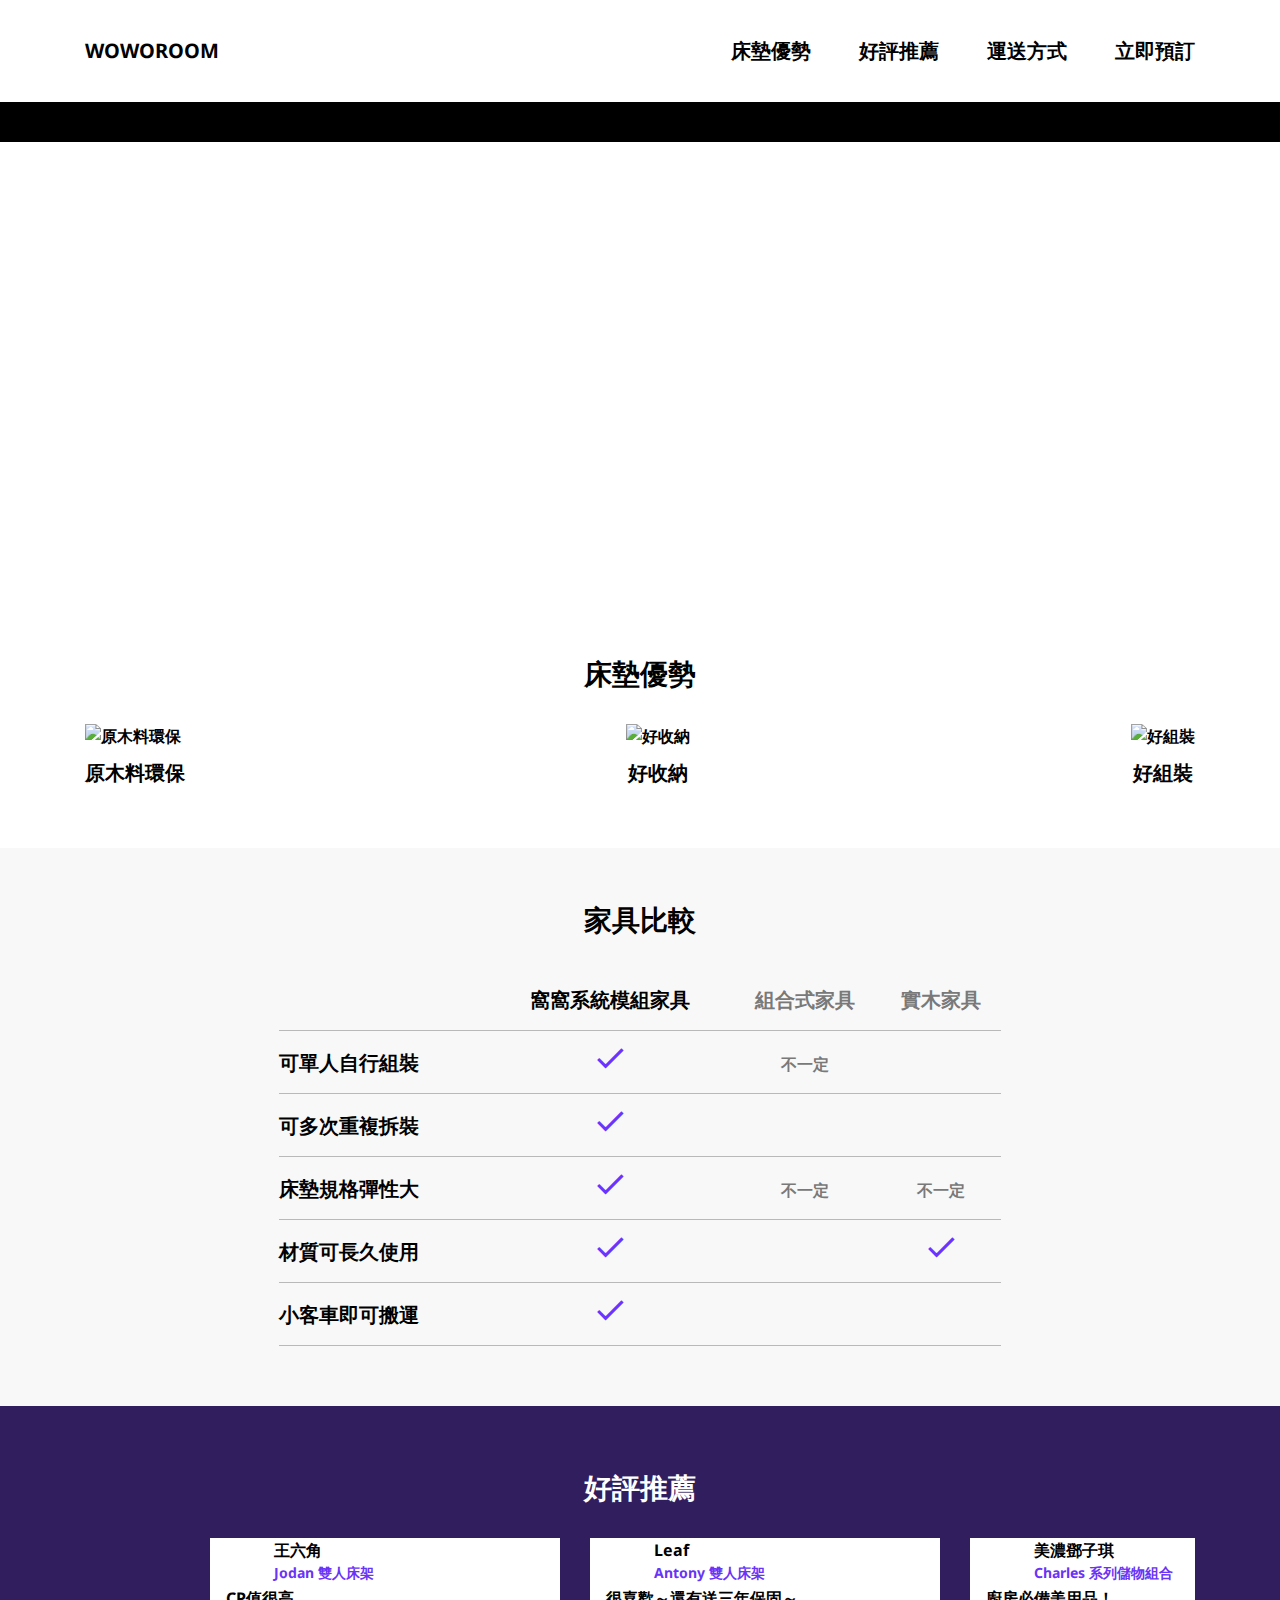
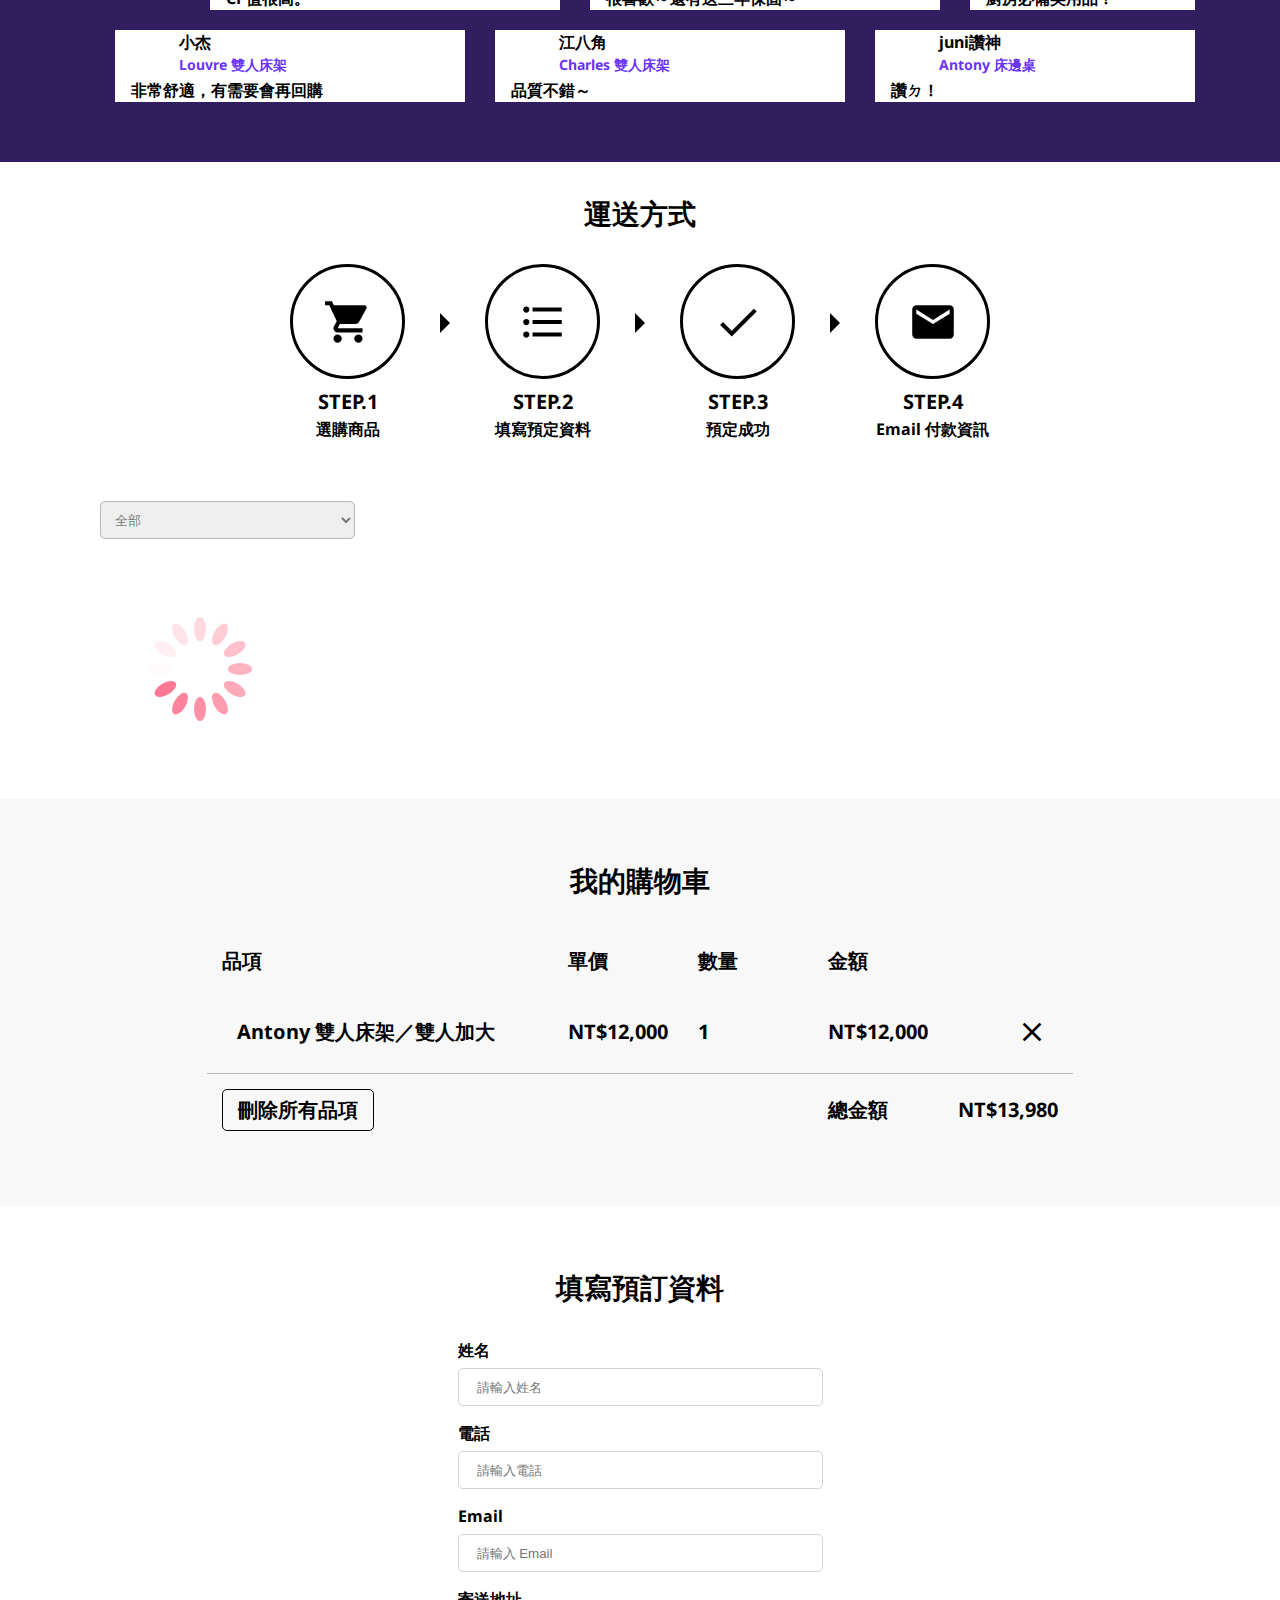
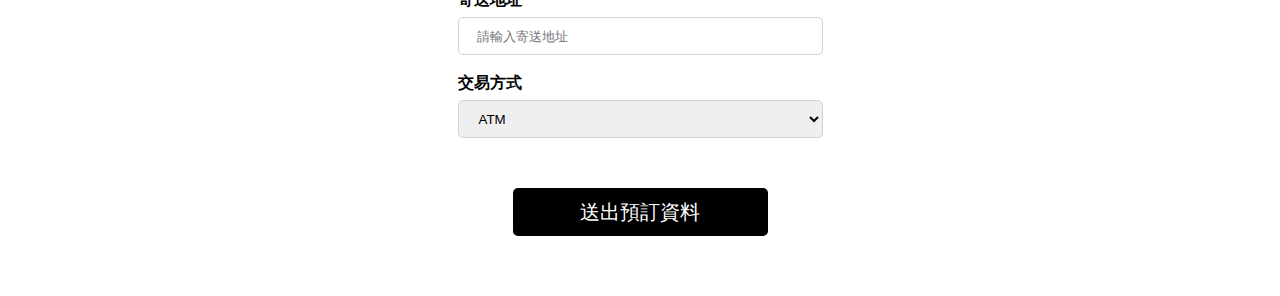
==== index.html @ 2fd585ad "first commit" ====
<!DOCTYPE html>
<html lang="zh-Hant-Tw">
  <head>
    <meta charset="UTF-8" />
    <meta name="viewport" content="width=device-width, initial-scale=1.0" />
    <title>第8周前台練習</title>
    <link rel="preconnect" href="https://fonts.gstatic.com" />
    <link
      href="https://fonts.googleapis.com/css2?family=Noto+Sans&display=swap"
      rel="stylesheet"
    />
    <link
      rel="stylesheet"
      href="https://fonts.googleapis.com/icon?family=Material+Icons"
    />
    <link rel="stylesheet" href="/css/all.css" />
  </head>
  <body>
    <div id="chart1" class="mt-3"></div>
    <nav class="topBar">
      <div class="wrap">
        <h1><a href="#" class="logo">WOWOROOM</a></h1>
        <span class="material-icons menuToggle"> menu </span>
        <ul class="topBar-menu">
          <li><a href="#bedAdvantage">床墊優勢</a></li>
          <li><a href="#recommendation">好評推薦</a></li>
          <li><a href="#transport">運送方式</a></li>
          <li><a href="#orderInfo">立即預訂</a></li>
        </ul>
      </div>
    </nav>
    <section class="wrap" id="bedAdvantage">
      <div class="banner">
        <h2 class="banner-text">窩窩家居<br />跟您一起品味生活</h2>
      </div>
      <h3 class="section-title">床墊優勢</h3>
      <ul class="bedAdvantage">
        <li>
          <img
            class="bedAdvantage-img"
            src="https://i.imgur.com/tR426y5.png"
            alt="原木料環保"
          />
          <p class="bedAdvantage-text">原木料環保</p>
        </li>
        <li>
          <img
            class="bedAdvantage-img"
            src="https://i.imgur.com/Fd2MiBb.png"
            alt="好收納"
          />
          <p class="bedAdvantage-text">好收納</p>
        </li>
        <li>
          <img
            class="bedAdvantage-img"
            src="https://github.com/hexschool/js-training/blob/main/%E7%AC%AC%E4%B9%9D%E9%80%B1%E4%B8%BB%E7%B7%9A%E4%BB%BB%E5%8B%99%E5%9C%96%E5%BA%AB/5n1uTFh.png?raw=true"
            alt="好組裝"
          />
          <p class="bedAdvantage-text">好組裝</p>
        </li>
      </ul>
    </section>
    <section class="furniture-compare">
      <div class="wrap">
        <h3 class="section-title">家具比較</h3>
        <div class="overflowWrap">
          <table class="compare-table">
            <thead>
              <tr>
                <th></th>
                <th>窩窩系統模組家具</th>
                <th class="text-muted">組合式家具</th>
                <th class="text-muted">實木家具</th>
              </tr>
            </thead>
            <tr>
              <td>可單人自行組裝</td>
              <td><span class="material-icons">done</span></td>
              <td class="text-muted">不一定</td>
              <td></td>
            </tr>
            <tr>
              <td>可多次重複拆裝</td>
              <td><span class="material-icons">done</span></td>
              <td></td>
              <td></td>
            </tr>
            <tr>
              <td>床墊規格彈性大</td>
              <td><span class="material-icons">done</span></td>
              <td class="text-muted">不一定</td>
              <td class="text-muted">不一定</td>
            </tr>
            <tr>
              <td>材質可長久使用</td>
              <td><span class="material-icons">done</span></td>
              <td></td>
              <td><span class="material-icons">done</span></td>
            </tr>
            <tr>
              <td>小客車即可搬運</td>
              <td><span class="material-icons">done</span></td>
              <td></td>
              <td></td>
            </tr>
          </table>
        </div>
      </div>
    </section>
    <section class="recommendation" id="recommendation">
      <div class="wrap">
        <h3 class="section-title">好評推薦</h3>
        <div class="recommendation-wall">
          <ul class="gallery-top">
            <li class="recommendation-card">
              <img src="https://i.imgur.com/cXcOLhu.png" alt="" />
              <div class="recommend-content">
                <div class="recommend-img">
                  <img src="https://i.imgur.com/I9L7WOr.png" alt="" />
                  <div>
                    <p>王六角</p>
                    <p class="recommend-text">Jodan 雙人床架</p>
                  </div>
                </div>
                <p>CP值很高。</p>
              </div>
            </li>
            <li class="recommendation-card">
              <img src="https://i.imgur.com/BefHmH2.png" alt="" />
              <div class="recommend-content">
                <div class="recommend-img">
                  <img src="https://i.imgur.com/CUFGfay.png" alt="" />
                  <div>
                    <p>Leaf</p>
                    <p class="recommend-text">Antony 雙人床架</p>
                  </div>
                </div>
                <p>很喜歡～還有送三年保固～</p>
              </div>
            </li>
            <li class="recommendation-card">
              <img
                src="https://github.com/hexschool/js-training/blob/main/%E7%AC%AC%E4%B9%9D%E9%80%B1%E4%B8%BB%E7%B7%9A%E4%BB%BB%E5%8B%99%E5%9C%96%E5%BA%AB/3IATkJG.png?raw=true"
                alt=""
              />
              <div class="recommend-content">
                <div class="recommend-img">
                  <img src="https://i.imgur.com/8WwZsLS.png" alt="" />
                  <div>
                    <p>美濃鄧子琪</p>
                    <p class="recommend-text">Charles 系列儲物組合</p>
                  </div>
                </div>
                <p>廚房必備美用品！</p>
              </div>
            </li>
            <li class="recommendation-card">
              <img src="https://i.imgur.com/HvT3zlU.png" alt="" />
              <div class="recommend-content">
                <div class="recommend-img">
                  <img src="https://i.imgur.com/NycuPVy.png" alt="" />
                  <div>
                    <p>isRaynotArray</p>
                    <p class="recommend-text">Antony 雙人床架</p>
                  </div>
                </div>
                <p>物超所值!</p>
              </div>
            </li>
            <li class="recommendation-card">
              <img src="https://i.imgur.com/Ed7bxLr.png" alt="" />
              <div class="recommend-content">
                <div class="recommend-img">
                  <img src="https://i.imgur.com/zdFOQIv.png" alt="" />
                  <div>
                    <p>程鮭魚</p>
                    <p class="recommend-text">Louvre 雙人床架</p>
                  </div>
                </div>
                <p>租屋用剛剛好</p>
              </div>
            </li>
          </ul>
          <ul class="gallery-bottom">
            <li class="recommendation-card">
              <img src="https://i.imgur.com/BefHmH2.png" alt="" />
              <div class="recommend-content">
                <div class="recommend-img">
                  <img src="https://i.imgur.com/W7fyzp2.png" alt="" />
                  <div>
                    <p>小杰</p>
                    <p class="recommend-text">Louvre 雙人床架</p>
                  </div>
                </div>
                <p>非常舒適，有需要會再回購</p>
              </div>
            </li>
            <li class="recommendation-card">
              <img src="https://i.imgur.com/mjA01Tk.png" alt="" />
              <div class="recommend-content">
                <div class="recommend-img">
                  <img
                    src="https://github.com/hexschool/js-training/blob/main/%E7%AC%AC%E4%B9%9D%E9%80%B1%E4%B8%BB%E7%B7%9A%E4%BB%BB%E5%8B%99%E5%9C%96%E5%BA%AB/8O1cOnG.png?raw=true"
                    alt=""
                  />
                  <div>
                    <p>江八角</p>
                    <p class="recommend-text">Charles 雙人床架</p>
                  </div>
                </div>
                <p>品質不錯～</p>
              </div>
            </li>
            <li class="recommendation-card">
              <img src="https://i.imgur.com/npA3DgP.png" alt="" />
              <div class="recommend-content">
                <div class="recommend-img">
                  <img src="https://i.imgur.com/C0NDvSA.png" alt="" />
                  <div>
                    <p>juni讚神</p>
                    <p class="recommend-text">Antony 床邊桌</p>
                  </div>
                </div>
                <p>讚ㄉ！</p>
              </div>
            </li>
            <li class="recommendation-card">
              <img src="https://i.imgur.com/Ed7bxLr.png" alt="" />
              <div class="recommend-content">
                <div class="recommend-img">
                  <img src="https://i.imgur.com/hUsTZDm.png" alt="" />
                  <div>
                    <p>久安說安安</p>
                    <p class="recommend-text">Antony 單人床架</p>
                  </div>
                </div>
                <p>一個躺剛剛好。</p>
              </div>
            </li>
            <li class="recommendation-card">
              <img src="https://i.imgur.com/mjA01Tk.png" alt="" />
              <div class="recommend-content">
                <div class="recommend-img">
                  <img
                    src="https://github.com/hexschool/js-training/blob/main/%E7%AC%AC%E4%B9%9D%E9%80%B1%E4%B8%BB%E7%B7%9A%E4%BB%BB%E5%8B%99%E5%9C%96%E5%BA%AB/3ako6QX.png?raw=true"
                    alt=""
                  />
                  <div>
                    <p>PeiQun</p>
                    <p class="recommend-text">Antony 雙人床架</p>
                  </div>
                </div>
                <p>睡起來很舒適</p>
              </div>
            </li>
          </ul>
        </div>
      </div>
    </section>
    <section class="transport" id="transport">
      <h3 class="section-title">運送方式</h3>
      <ul class="transport-intro">
        <li class="transport-card">
          <div class="cardImg">
            <span class="material-icons"> shopping_cart </span>
          </div>
          <h4>STEP.1</h4>
          <p>選購商品</p>
        </li>
        <li class="transport-card">
          <div class="cardImg">
            <span class="material-icons"> format_list_bulleted </span>
          </div>
          <h4>STEP.2</h4>
          <p>填寫預定資料</p>
        </li>
        <li class="transport-card">
          <div class="cardImg">
            <span class="material-icons"> done </span>
          </div>
          <h4>STEP.3</h4>
          <p>預定成功</p>
        </li>
        <li class="transport-card">
          <div class="cardImg">
            <span class="material-icons"> local_post_office </span>
          </div>
          <h4>STEP.4</h4>
          <p>Email 付款資訊</p>
        </li>
      </ul>
    </section>
    <section class="wrap productDisplay">
      <div>
        <div class="alert alert-success d-none" role="alert">
          <p>A simple success alert—check it out!</p>
          <meter class="cart-process" min="0" max="100" value="100">100</meter>
        </div>

        <div class="alert alert-danger d-none" role="alert">
          <p>A simple warning alert—check it out!</p>
          <meter class="cart-process" min="0" max="100" value="100">100</meter>
        </div>
      </div>
      <select name="" class="productSelect">
        <option value="全部" selected>全部</option>
        <option value="床架">床架</option>
        <option value="收納">收納</option>
        <option value="窗簾">窗簾</option>
      </select>
      <ul class="productWrap">
        <li>
          <svg
            xmlns="http://www.w3.org/2000/svg"
            xmlns:xlink="http://www.w3.org/1999/xlink"
            style="margin: auto; background: #fff; display: block"
            width="200px"
            height="200px"
            viewBox="0 0 100 100"
            preserveAspectRatio="xMidYMid"
          >
            <g transform="rotate(0 50 50)">
              <rect
                x="47"
                y="24"
                rx="3"
                ry="6"
                width="6"
                height="12"
                fill="#fe718d"
              >
                <animate
                  attributeName="opacity"
                  values="1;0"
                  keyTimes="0;1"
                  dur="1s"
                  begin="-0.9166666666666666s"
                  repeatCount="indefinite"
                ></animate>
              </rect>
            </g>
            <g transform="rotate(30 50 50)">
              <rect
                x="47"
                y="24"
                rx="3"
                ry="6"
                width="6"
                height="12"
                fill="#fe718d"
              >
                <animate
                  attributeName="opacity"
                  values="1;0"
                  keyTimes="0;1"
                  dur="1s"
                  begin="-0.8333333333333334s"
                  repeatCount="indefinite"
                ></animate>
              </rect>
            </g>
            <g transform="rotate(60 50 50)">
              <rect
                x="47"
                y="24"
                rx="3"
                ry="6"
                width="6"
                height="12"
                fill="#fe718d"
              >
                <animate
                  attributeName="opacity"
                  values="1;0"
                  keyTimes="0;1"
                  dur="1s"
                  begin="-0.75s"
                  repeatCount="indefinite"
                ></animate>
              </rect>
            </g>
            <g transform="rotate(90 50 50)">
              <rect
                x="47"
                y="24"
                rx="3"
                ry="6"
                width="6"
                height="12"
                fill="#fe718d"
              >
                <animate
                  attributeName="opacity"
                  values="1;0"
                  keyTimes="0;1"
                  dur="1s"
                  begin="-0.6666666666666666s"
                  repeatCount="indefinite"
                ></animate>
              </rect>
            </g>
            <g transform="rotate(120 50 50)">
              <rect
                x="47"
                y="24"
                rx="3"
                ry="6"
                width="6"
                height="12"
                fill="#fe718d"
              >
                <animate
                  attributeName="opacity"
                  values="1;0"
                  keyTimes="0;1"
                  dur="1s"
                  begin="-0.5833333333333334s"
                  repeatCount="indefinite"
                ></animate>
              </rect>
            </g>
            <g transform="rotate(150 50 50)">
              <rect
                x="47"
                y="24"
                rx="3"
                ry="6"
                width="6"
                height="12"
                fill="#fe718d"
              >
                <animate
                  attributeName="opacity"
                  values="1;0"
                  keyTimes="0;1"
                  dur="1s"
                  begin="-0.5s"
                  repeatCount="indefinite"
                ></animate>
              </rect>
            </g>
            <g transform="rotate(180 50 50)">
              <rect
                x="47"
                y="24"
                rx="3"
                ry="6"
                width="6"
                height="12"
                fill="#fe718d"
              >
                <animate
                  attributeName="opacity"
                  values="1;0"
                  keyTimes="0;1"
                  dur="1s"
                  begin="-0.4166666666666667s"
                  repeatCount="indefinite"
                ></animate>
              </rect>
            </g>
            <g transform="rotate(210 50 50)">
              <rect
                x="47"
                y="24"
                rx="3"
                ry="6"
                width="6"
                height="12"
                fill="#fe718d"
              >
                <animate
                  attributeName="opacity"
                  values="1;0"
                  keyTimes="0;1"
                  dur="1s"
                  begin="-0.3333333333333333s"
                  repeatCount="indefinite"
                ></animate>
              </rect>
            </g>
            <g transform="rotate(240 50 50)">
              <rect
                x="47"
                y="24"
                rx="3"
                ry="6"
                width="6"
                height="12"
                fill="#fe718d"
              >
                <animate
                  attributeName="opacity"
                  values="1;0"
                  keyTimes="0;1"
                  dur="1s"
                  begin="-0.25s"
                  repeatCount="indefinite"
                ></animate>
              </rect>
            </g>
            <g transform="rotate(270 50 50)">
              <rect
                x="47"
                y="24"
                rx="3"
                ry="6"
                width="6"
                height="12"
                fill="#fe718d"
              >
                <animate
                  attributeName="opacity"
                  values="1;0"
                  keyTimes="0;1"
                  dur="1s"
                  begin="-0.16666666666666666s"
                  repeatCount="indefinite"
                ></animate>
              </rect>
            </g>
            <g transform="rotate(300 50 50)">
              <rect
                x="47"
                y="24"
                rx="3"
                ry="6"
                width="6"
                height="12"
                fill="#fe718d"
              >
                <animate
                  attributeName="opacity"
                  values="1;0"
                  keyTimes="0;1"
                  dur="1s"
                  begin="-0.08333333333333333s"
                  repeatCount="indefinite"
                ></animate>
              </rect>
            </g>
            <g transform="rotate(330 50 50)">
              <rect
                x="47"
                y="24"
                rx="3"
                ry="6"
                width="6"
                height="12"
                fill="#fe718d"
              >
                <animate
                  attributeName="opacity"
                  values="1;0"
                  keyTimes="0;1"
                  dur="1s"
                  begin="0s"
                  repeatCount="indefinite"
                ></animate>
              </rect>
            </g>
          </svg>
        </li>
      </ul>
    </section>
    <section class="shoppingCart">
      <h3 class="section-title">我的購物車</h3>
      <div class="overflowWrap">
        <table class="shoppingCart-table">
          <thead>
            <tr>
              <th width="40%">品項</th>
              <th width="15%">單價</th>
              <th width="15%">數量</th>
              <th width="15%">金額</th>
              <th width="15%"></th>
            </tr>
          </thead>
          <tbody class="shopping-cartList">
            <tr>
              <td>
                <div class="cardItem-title">
                  <img src="https://i.imgur.com/HvT3zlU.png" alt="" />
                  <p>Antony 雙人床架／雙人加大</p>
                </div>
              </td>
              <td>NT$12,000</td>
              <td>1</td>
              <td>NT$12,000</td>
              <td class="discardBtn">
                <a href="#" class="material-icons"> clear </a>
              </td>
            </tr>
          </tbody>
          <tfoot>
            <tr>
              <td>
                <a href="#" class="discardAllBtn">刪除所有品項</a>
              </td>
              <td></td>
              <td></td>
              <td>
                <p>總金額</p>
              </td>
              <td id="cartTotalPrice">NT$13,980</td>
            </tr>
          </tfoot>
        </table>
      </div>
    </section>
    <section class="orderInfo wrap" id="orderInfo">
      <h3 class="section-title">填寫預訂資料</h3>
      <form action="" class="orderInfo-form">
        <div class="orderInfo-formGroup">
          <label for="customerName" class="orderInfo-label">姓名</label>
          <div class="orderInfo-inputWrap">
            <input
              type="text"
              class="orderInfo-input"
              id="customerName"
              placeholder="請輸入姓名"
              name="姓名"
            />
            <p class="orderInfo-message d-none" data-message="姓名">必填</p>
          </div>
        </div>
        <div class="orderInfo-formGroup">
          <label for="customerPhone" class="orderInfo-label">電話</label>
          <div class="orderInfo-inputWrap">
            <input
              type="tel"
              class="orderInfo-input"
              id="customerPhone"
              placeholder="請輸入電話"
              name="電話"
            />
            <p class="orderInfo-message d-none" data-message="電話">必填</p>
          </div>
        </div>
        <div class="orderInfo-formGroup">
          <label for="customerEmail" class="orderInfo-label">Email</label>
          <div class="orderInfo-inputWrap">
            <input
              type="email"
              class="orderInfo-input"
              id="customerEmail"
              placeholder="請輸入 Email"
              name="Email"
            />
            <p class="orderInfo-message d-none" data-message="Email">必填</p>
          </div>
        </div>
        <div class="orderInfo-formGroup">
          <label for="customerAddress" class="orderInfo-label">寄送地址</label>
          <div class="orderInfo-inputWrap">
            <input
              type="text"
              class="orderInfo-input"
              id="customerAddress"
              placeholder="請輸入寄送地址"
              name="寄送地址"
            />
            <p class="orderInfo-message d-none" data-message="寄送地址">必填</p>
          </div>
        </div>
        <div class="orderInfo-formGroup">
          <label for="tradeWay" class="orderInfo-label">交易方式</label>
          <div class="orderInfo-inputWrap">
            <select id="tradeWay" class="orderInfo-input" name="交易方式">
              <option value="ATM" selected>ATM</option>
              <option value="信用卡">信用卡</option>
              <option value="超商付款">超商付款</option>
            </select>
          </div>
        </div>
        <input type="submit" value="送出預訂資料" class="orderInfo-btn" />
      </form>
    </section>
  </body>
  <script type="module" src="main.js"></script>
</html>
---- css/all.css ----
/* http://meyerweb.com/eric/tools/css/reset/ 
   v2.0 | 20110126
   License: none (public domain)
*/
html,
body,
div,
span,
applet,
object,
iframe,
h1,
h2,
h3,
h4,
h5,
h6,
p,
blockquote,
pre,
a,
abbr,
acronym,
address,
big,
cite,
code,
del,
dfn,
em,
img,
ins,
kbd,
q,
s,
samp,
small,
strike,
strong,
sub,
sup,
tt,
var,
b,
u,
i,
center,
dl,
dt,
dd,
ol,
ul,
li,
fieldset,
form,
label,
legend,
table,
caption,
tbody,
tfoot,
thead,
tr,
th,
td,
article,
aside,
canvas,
details,
embed,
figure,
figcaption,
footer,
header,
hgroup,
menu,
nav,
output,
ruby,
section,
summary,
time,
mark,
audio,
video {
  margin: 0;
  padding: 0;
  border: 0;
  font-size: 100%;
  font: inherit;
  vertical-align: baseline;
}

/* HTML5 display-role reset for older browsers */
article,
aside,
details,
figcaption,
figure,
footer,
header,
hgroup,
menu,
nav,
section {
  display: block;
}

body {
  line-height: 1;
}

ol,
ul {
  list-style: none;
}

blockquote,
q {
  quotes: none;
}

blockquote:before,
blockquote:after,
q:before,
q:after {
  content: "";
  content: none;
}

table {
  border-collapse: collapse;
  border-spacing: 0;
}

*,
*::after,
*::before {
  -webkit-box-sizing: border-box;
  box-sizing: border-box;
  -webkit-transition: all 0.2s;
  transition: all 0.2s;
}

html,
body {
  line-height: 1.5;
}

img {
  max-width: 100%;
  display: block;
}

body {
  font-family: "Noto Sans", sans-serif;
  font-weight: bold;
}

.wrap {
  max-width: 1110px;
  margin: 0 auto;
}

.topBar {
  border-bottom: 40px solid #000000;
  margin-bottom: 30px;
}

.topBar .wrap {
  display: -webkit-box;
  display: -ms-flexbox;
  display: flex;
  position: relative;
  -webkit-box-pack: justify;
  -ms-flex-pack: justify;
  justify-content: space-between;
  -webkit-box-align: center;
  -ms-flex-align: center;
  align-items: center;
  -ms-flex-wrap: wrap;
  flex-wrap: wrap;
}

@media (max-width: 1110px) {
  .topBar .wrap {
    padding: 0 15px;
  }
}

.topBar a {
  display: block;
  text-decoration: none;
  color: #000000;
  font-size: 1.25rem;
}

.topBar a:hover {
  color: #6a33f8;
  -webkit-transform: scale(1.05);
  transform: scale(1.05);
}

.topBar-menu {
  display: -webkit-box;
  display: -ms-flexbox;
  display: flex;
  -ms-flex-wrap: wrap;
  flex-wrap: wrap;
  background-color: #ffffff;
}

.topBar-menu.openMenu {
  max-height: 300px;
}

.topBar-menu a {
  padding: 36px 24px;
  background-color: #ffffff;
}

.topBar-menu a:hover {
  -webkit-transform: scale(1);
  transform: scale(1);
}

.topBar-menu li:last-child a {
  padding-right: 0;
}

@media (max-width: 767px) {
  .topBar-menu {
    position: absolute;
    top: 61px;
    left: 0;
    right: 0;
    width: 100%;
    z-index: 10;
    max-height: 0;
    overflow: hidden;
    -webkit-transition: all 0.2s;
    transition: all 0.2s;
  }
  .topBar-menu li {
    width: 100%;
  }
  .topBar-menu a {
    text-align: center;
    padding: 15px;
    font-size: 1rem;
  }
  .topBar-menu a:hover {
    background-color: #6a33f8;
    color: #ffffff;
  }
  .topBar-menu li:last-child a {
    padding: 15px;
  }
}

.menuToggle {
  display: none;
  cursor: pointer;
}

.menuToggle:hover {
  color: #6a33ff;
}

@media (max-width: 767px) {
  .menuToggle {
    display: block;
    font-size: 2rem;
    padding: 15px;
  }
}

.logo {
  padding: 36px 0;
  font-size: 1.5rem;
}

@media (max-width: 767px) {
  .logo {
    padding: 15px;
  }
}

.banner {
  position: relative;
  background-image: url("https://github.com/hexschool/js-training/blob/main/%E7%AC%AC%E4%B9%9D%E9%80%B1%E4%B8%BB%E7%B7%9A%E4%BB%BB%E5%8B%99%E5%9C%96%E5%BA%AB/3ewLAKn.png?raw=true");
  background-position: center center;
  background-repeat: no-repeat;
  background-size: cover;
  min-height: 420px;
  margin-bottom: 60px;
}

.banner-text {
  position: absolute;
  color: #ffffff;
  font-size: 2rem;
  left: 50px;
  bottom: 50px;
  font-weight: normal;
}

.section-title {
  text-align: center;
  font-size: 1.75rem;
  margin-bottom: 30px;
}

.bedAdvantage {
  display: -webkit-box;
  display: -ms-flexbox;
  display: flex;
  -webkit-box-pack: justify;
  -ms-flex-pack: justify;
  justify-content: space-between;
  margin-bottom: 60px;
}

.bedAdvantage-img {
  max-height: 140px;
  -o-object-fit: cover;
  object-fit: cover;
  margin-bottom: 10px;
}

.bedAdvantage-text {
  text-align: center;
  font-size: 1.25rem;
}

.furniture-compare {
  background-color: #f8f8f8;
  padding: 50px 0 60px 0;
}

@media (max-width: 767px) {
  .furniture-compare {
    padding: 50px 15px 60px;
  }
}

@media (max-width: 767px) {
  .overflowWrap {
    overflow-x: scroll;
  }
}

.compare-table {
  width: 65%;
  margin: 0 auto;
}

.compare-table th,
.compare-table td {
  text-align: center;
  padding: 15px 0;
}

.compare-table th {
  font-size: 1.25rem;
}

.compare-table tr {
  border-bottom: 1px solid #b9b9b9;
}

.compare-table tr td:first-child {
  text-align: left;
  font-size: 1.25rem;
}

.compare-table .material-icons {
  color: #6a33ff;
  -webkit-transform: scale(1.5);
  transform: scale(1.5);
}

@media (max-width: 767px) {
  .compare-table {
    width: 500px;
  }
  .compare-table th,
  .compare-table td {
    padding: 10px 0;
  }
  .compare-table th {
    font-size: 1rem;
  }
  .compare-table tr td:first-child {
    font-size: 1rem;
  }
}

.text-muted {
  color: #797979;
}

.recommendation {
  background-color: #301e5f;
  padding: 60px 0;
}

.recommendation h3 {
  color: #ffffff;
}

@media (max-width: 767px) {
  .recommendation {
    padding: 60px 15px;
  }
}

.recommendation-wall {
  overflow-x: scroll;
  -ms-overflow-style: none;
  /* IE and Edge */
  scrollbar-width: none;
  /* Firefox */
}

.recommendation-wall::-webkit-scrollbar {
  display: none;
}

.gallery-top,
.gallery-bottom {
  display: -webkit-box;
  display: -ms-flexbox;
  display: flex;
}

.gallery-top {
  margin-left: 95px;
  margin-bottom: 20px;
}

.recommendation-card {
  display: -webkit-box;
  display: -ms-flexbox;
  display: flex;
  margin-left: 30px;
  min-width: 350px;
  background-color: #ffffff;
}

.recommendation-card img {
  user-select: none;
  -moz-user-select: none;
  -webkit-user-drag: none;
  -webkit-user-select: none;
  -ms-user-select: none;
}

.recommend-content {
  padding-left: 16px;
  display: -webkit-box;
  display: -ms-flexbox;
  display: flex;
  -webkit-box-orient: vertical;
  -webkit-box-direction: normal;
  -ms-flex-direction: column;
  flex-direction: column;
  -webkit-box-pack: center;
  -ms-flex-pack: center;
  justify-content: center;
}

.recommend-img {
  display: -webkit-box;
  display: -ms-flexbox;
  display: flex;
  -webkit-box-align: center;
  -ms-flex-align: center;
  align-items: center;
  margin-bottom: 3px;
}

.recommend-img img {
  width: 40px;
  border-radius: 50%;
  margin-right: 8px;
}

.recommend-text {
  font-size: 0.875rem;
  color: #6a33f8;
}

.transport {
  padding: 30px 0;
}

@media (max-width: 767px) {
  .transport li {
    margin-bottom: 20px;
  }
}

.transport-intro {
  display: -webkit-box;
  display: -ms-flexbox;
  display: flex;
  -webkit-box-align: center;
  -ms-flex-align: center;
  align-items: center;
  -webkit-box-pack: justify;
  -ms-flex-pack: justify;
  justify-content: space-between;
  max-width: 700px;
  margin: 0 auto;
}

@media (max-width: 767px) {
  .transport-intro {
    -webkit-box-orient: vertical;
    -webkit-box-direction: normal;
    -ms-flex-direction: column;
    flex-direction: column;
  }
}

.transport-intro li:nth-child(1),
.transport-intro li:nth-child(2),
.transport-intro li:nth-child(3) {
  position: relative;
}

.transport-intro li:nth-child(1)::after,
.transport-intro li:nth-child(2)::after,
.transport-intro li:nth-child(3)::after {
  content: "";
  position: absolute;
  top: 49px;
  right: -55px;
  border: 10px solid #000000;
  border-top: 10px solid transparent;
  border-right: 10px solid transparent;
  border-bottom: 10px solid transparent;
}

@media (max-width: 767px) {
  .transport-intro li:nth-child(1)::after,
  .transport-intro li:nth-child(2)::after,
  .transport-intro li:nth-child(3)::after {
    position: static;
    margin-top: 25px;
    border: 10px solid #000000;
    border-left: 10px solid transparent;
    border-right: 10px solid transparent;
    border-bottom: 10px solid transparent;
  }
}

.transport-card {
  display: -webkit-box;
  display: -ms-flexbox;
  display: flex;
  -webkit-box-pack: center;
  -ms-flex-pack: center;
  justify-content: center;
  -webkit-box-align: center;
  -ms-flex-align: center;
  align-items: center;
  -webkit-box-orient: vertical;
  -webkit-box-direction: normal;
  -ms-flex-direction: column;
  flex-direction: column;
}

.transport-card .cardImg {
  width: 115px;
  height: 115px;
  border: 3px solid #000000;
  border-radius: 50%;
  display: -webkit-box;
  display: -ms-flexbox;
  display: flex;
  -webkit-box-pack: center;
  -ms-flex-pack: center;
  justify-content: center;
  -webkit-box-align: center;
  -ms-flex-align: center;
  align-items: center;
  margin-bottom: 8px;
}

.transport-card .material-icons {
  font-size: 50px;
}

.transport-card h4 {
  font-size: 1.25rem;
  font-weight: bold;
}

@media (max-width: 767px) {
  .transport-card .cardImg {
    width: 150px;
    height: 150px;
  }
}

.productDisplay {
  padding: 30px 15px;
}

.productSelect {
  border: 1px solid #b9b9b9;
  color: #797979;
  min-height: 38px;
  min-width: 255px;
  border-radius: 5px;
  text-indent: 10px;
  margin-bottom: 30px;
}

.productWrap {
  display: -webkit-box;
  display: -ms-flexbox;
  display: flex;
  -ms-flex-wrap: wrap;
  flex-wrap: wrap;
}

.productCard {
  position: relative;
  margin-right: 2%;
  width: 23%;
  margin-bottom: 30px;
}

.productCard img {
  min-height: 300px;
  width: 100%;
  -o-object-fit: cover;
  object-fit: cover;
}

.productCard a {
  display: block;
  background-color: #000000;
  color: #ffffff;
  padding: 10px 0;
  text-align: center;
  border: none;
  margin-bottom: 8px;
  text-decoration: none;
}

.productCard a:hover {
  background-color: #301e5f;
}

.productCard a,
.productCard h3 {
  font-size: 1.25rem;
}

@media (max-width: 900px) {
  .productCard {
    width: 48%;
  }
}

@media (max-width: 540px) {
  .productCard {
    width: 100%;
  }
}

.productType {
  position: absolute;
  top: 13px;
  right: -5px;
  background-color: #000000;
  color: #ffffff;
  padding: 8px 24px;
}

.originPrice {
  font-size: 1.25rem;
}

.nowPrice {
  font-size: 1.75rem;
}

.shoppingCart {
  background-color: #f8f8f8;
  padding: 60px 0;
}

.shoppingCart-table {
  margin: 0 auto;
  border-collapse: collapse;
  font-size: 1.25rem;
}

.shoppingCart-table th,
.shoppingCart-table td {
  padding: 15px;
  vertical-align: middle;
}

.shoppingCart-table th {
  text-align: left;
}

.shoppingCart-table tr {
  border-bottom: 1px solid #b9b9b9;
}

.shoppingCart-table thead tr,
.shoppingCart-table tfoot tr {
  border-bottom: 0;
}

@media (max-width: 767px) {
  .shoppingCart-table {
    width: 700px;
  }
}

.cardItem-title {
  display: -webkit-box;
  display: -ms-flexbox;
  display: flex;
  -webkit-box-align: center;
  -ms-flex-align: center;
  align-items: center;
}

.cardItem-title img {
  margin-right: 15px;
  max-width: 80px;
}

.discardBtn {
  text-align: right;
}

.discardBtn a {
  text-decoration: none;
  display: inline-block;
  padding: 10px;
  font-size: 2rem;
  color: #000000;
}

.discardBtn a:hover {
  color: #6a33f8;
  -webkit-transform: scale(1.3);
  transform: scale(1.3);
}

.discardAllBtn {
  display: inline-block;
  text-decoration: none;
  padding: 5px 15px;
  color: #000000;
  border: 1.3px solid #000000;
  border-radius: 5px;
  font-size: 1.25rem;
}

.discardAllBtn:hover {
  background-color: #000000;
  color: #ffffff;
}

.orderInfo {
  padding: 60px 0;
}

.orderInfo-form {
  padding: 0 15px;
}

.orderInfo-formGroup {
  max-width: 365px;
  margin: 0 auto 15px;
}

.orderInfo-label {
  display: block;
  margin-bottom: 6px;
}

.orderInfo-input {
  width: 100%;
  min-height: 38px;
  border: 1px solid #ced4da;
  border-radius: 5px;
  text-indent: 1rem;
  margin-right: 10px;
}

.orderInfo-inputWrap {
  position: relative;
}

.orderInfo-message {
  position: absolute;
  white-space: nowrap;
  left: 103%;
  top: 50%;
  -webkit-transform: translateY(-50%);
  transform: translateY(-50%);
  color: #c72424;
}

@media (max-width: 767px) {
  .orderInfo-message {
    position: static;
    -webkit-transform: translateY(0);
    transform: translateY(0);
  }
}

.orderInfo-btn {
  display: block;
  min-width: 255px;
  min-height: 48px;
  background-color: #000000;
  color: #ffffff;
  border: 0;
  cursor: pointer;
  font-size: 1.25rem;
  margin: 50px auto 0;
  border-radius: 5px;
}

.orderInfo-btn:hover {
  background-color: #301e5f;
}

.orderPage-list {
  padding: 60px 10px;
  display: -webkit-box;
  display: -ms-flexbox;
  display: flex;
  -webkit-box-orient: vertical;
  -webkit-box-direction: normal;
  -ms-flex-direction: column;
  flex-direction: column;
}

.orderPage-list .discardAllBtn {
  -ms-flex-item-align: end;
  align-self: flex-end;
  margin-bottom: 12px;
}

.orderPage-table {
  border: 1px solid #000000;
  width: 100%;
}

.orderPage-table th,
.orderPage-table td {
  padding: 10px;
  text-align: left;
  border: 1px solid #000000;
}

@media (max-width: 1110px) {
  .orderPage-table {
    width: 1100px;
  }
}

.delSingleOrder-Btn {
  display: block;
  background-color: #c44021;
  color: #fff;
  border: 0;
  padding: 5px 10px;
  cursor: pointer;
}

.delSingleOrder-Btn:hover {
  opacity: 0.8;
}

.orderStatus {
  position: relative;
}

.orderStatus a {
  position: absolute;
  padding: 10px;
  top: 0;
  bottom: 0;
  right: 0;
  left: 0;
  display: block;
  text-decoration: none;
  color: #ffffff;
}

.orderStatus-unDone {
  background-color: #747474;
}

.orderStatus-unDone:hover {
  background-color: #000000;
}

.orderStatus-done {
  background-color: #000000;
}

.orderStatus-done:hover {
  background-color: #747474;
}

.orderTableWrap {
  overflow-x: scroll;
  -ms-overflow-style: none;
  /* IE and Edge */
  scrollbar-width: none;
  /* Firefox */
}

.orderTableWrap::-webkit-scrollbar {
  display: none;
}

.alert {
  position: fixed;
  padding: 1rem 1rem;
  margin-bottom: 1rem;
  border: 1px solid transparent;
  border-radius: 0.25rem;
  top: 2rem;
  left: 50%;
  transform: translateX(-50%);
  z-index: 5;
  width: 70vw;
}

.alert p {
  text-align: center;
}

.alert-success {
  color: #0f5132;
  background-color: #d1e7dd;
  border-color: #badbcc;
}

.alert-danger {
  color: #842029;
  background-color: #f8d7da;
  border-color: #f5c2c7;
}

.d-none {
  display: none;
}

.cart-process {
  height: 5px;
  animation: process 2.5s linear forwards;
}

@keyframes process {
  from {
    width: 100%;
  }
  to {
    width: 0%;
  }
}

/*# sourceMappingURL=all.css.map */
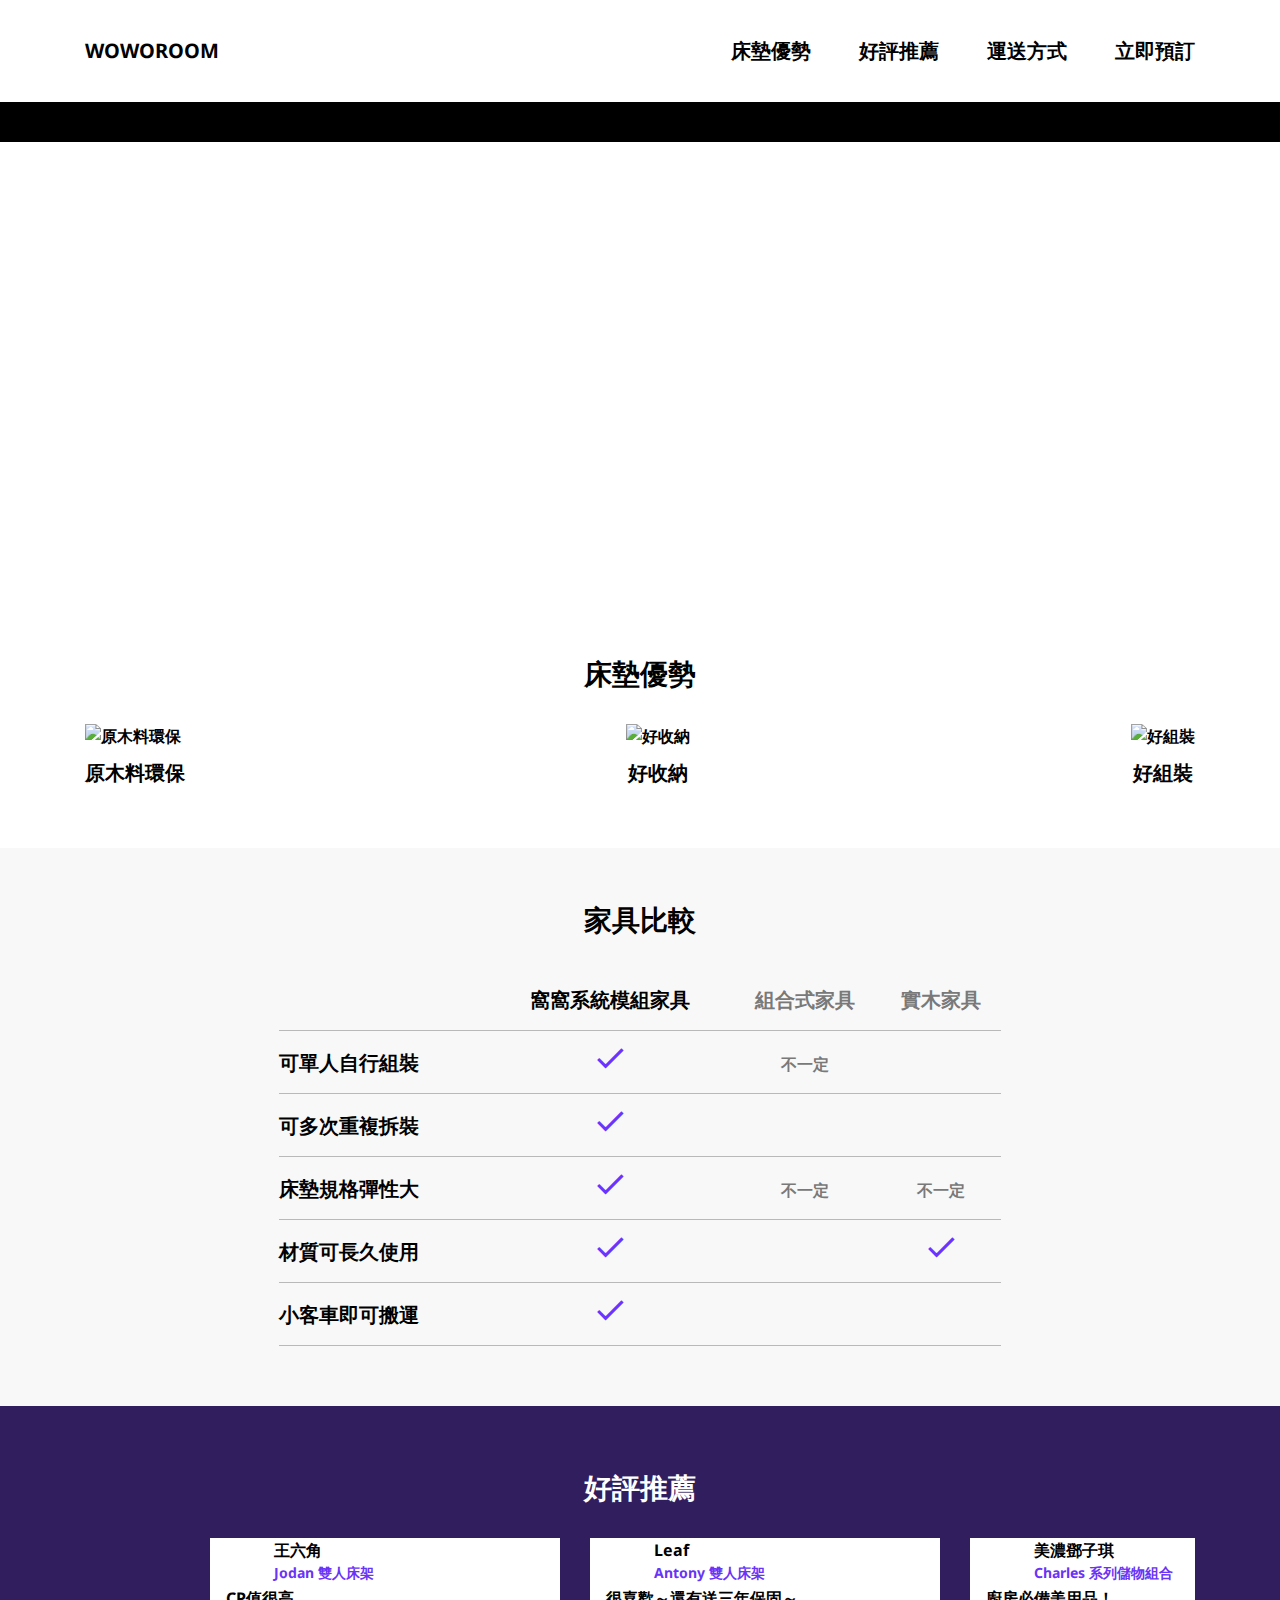
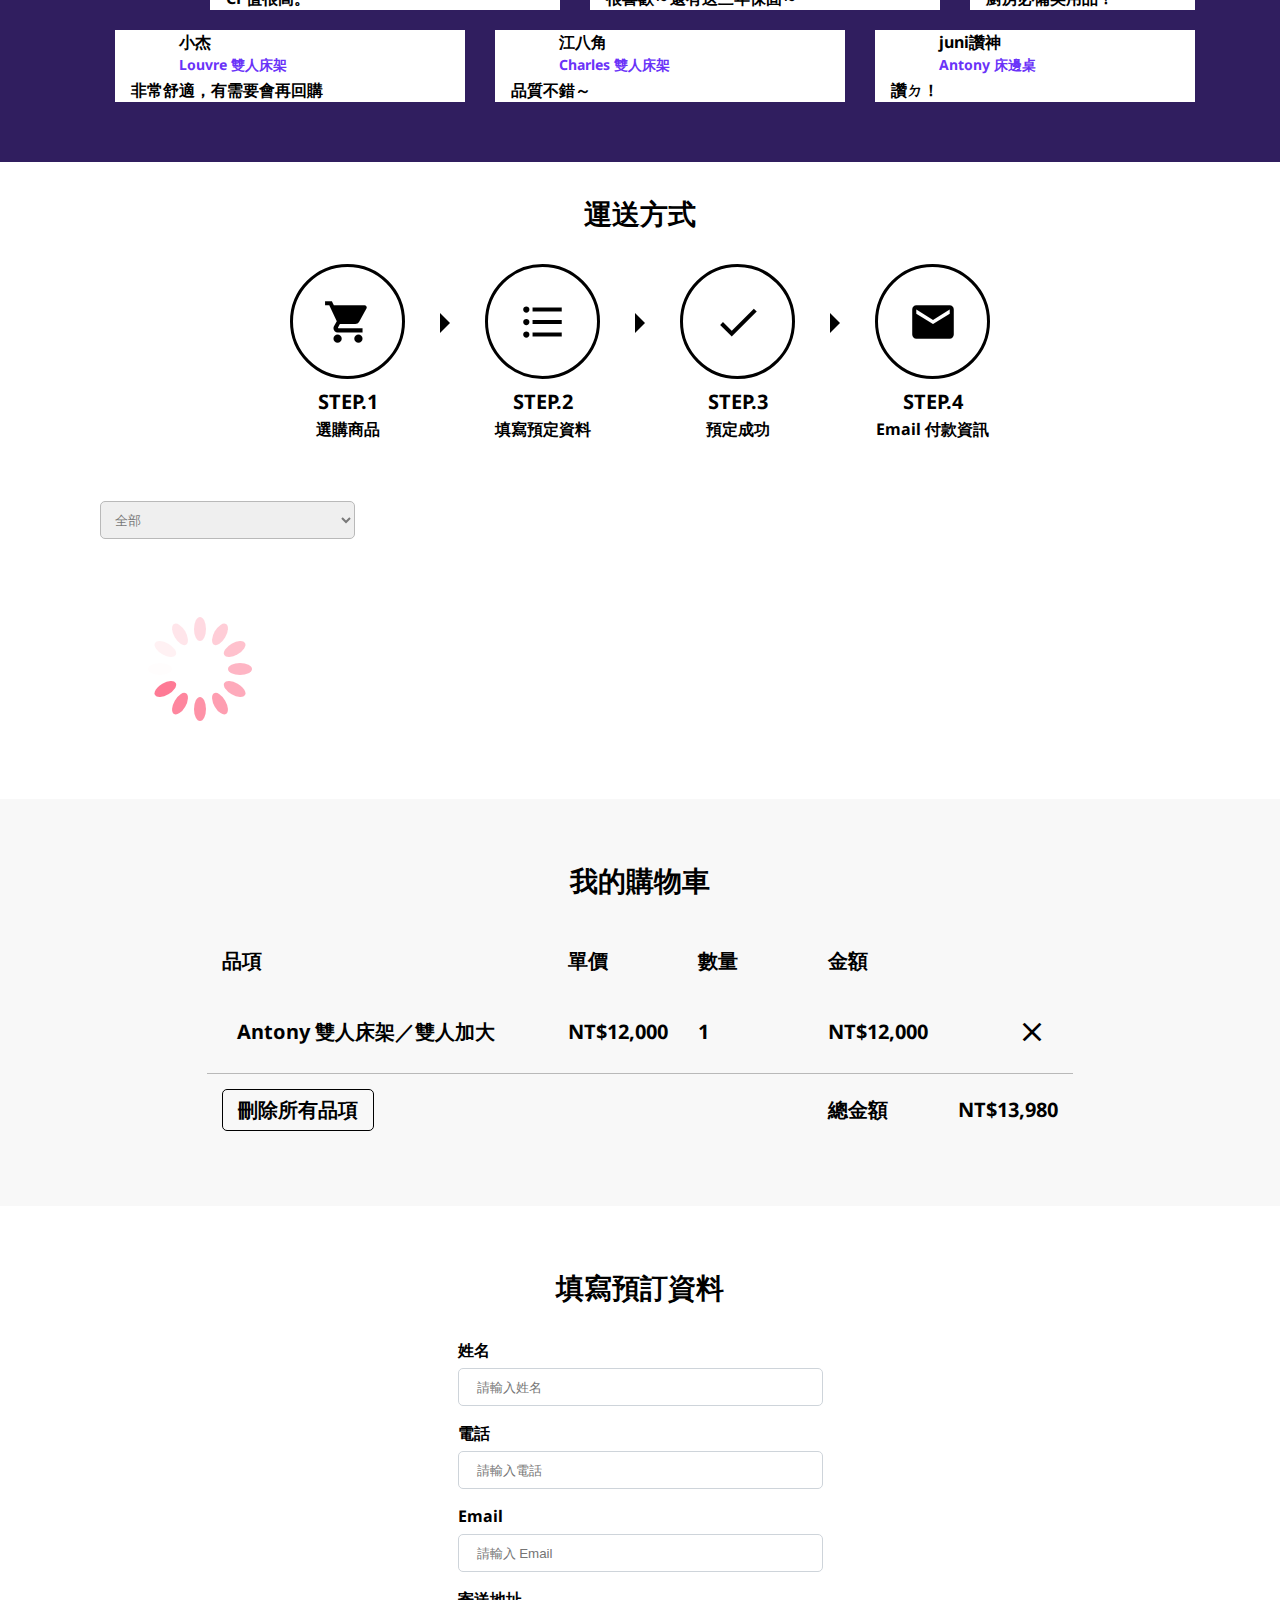
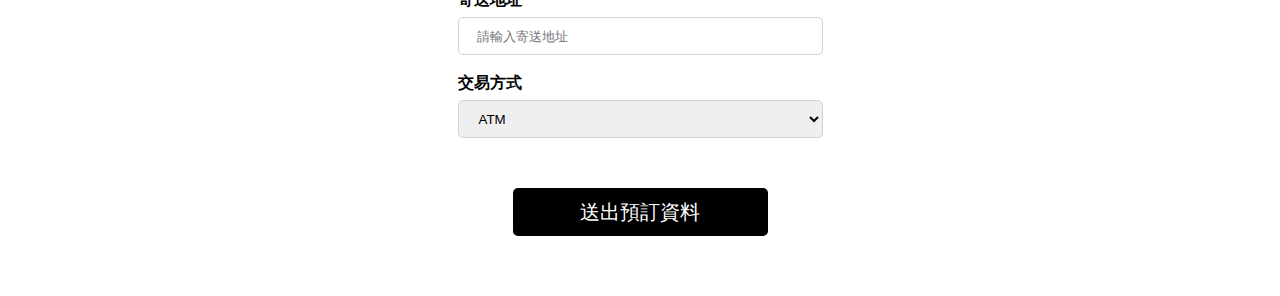
==== commit 214c230f: "fix: fixed css position" ====
--- a/index.html
+++ b/index.html
@@ -13,7 +13,7 @@
       rel="stylesheet"
       href="https://fonts.googleapis.com/icon?family=Material+Icons"
     />
-    <link rel="stylesheet" href="/css/all.css" />
+    <link rel="stylesheet" href="./css/all.css" />
   </head>
   <body>
     <div id="chart1" class="mt-3"></div>
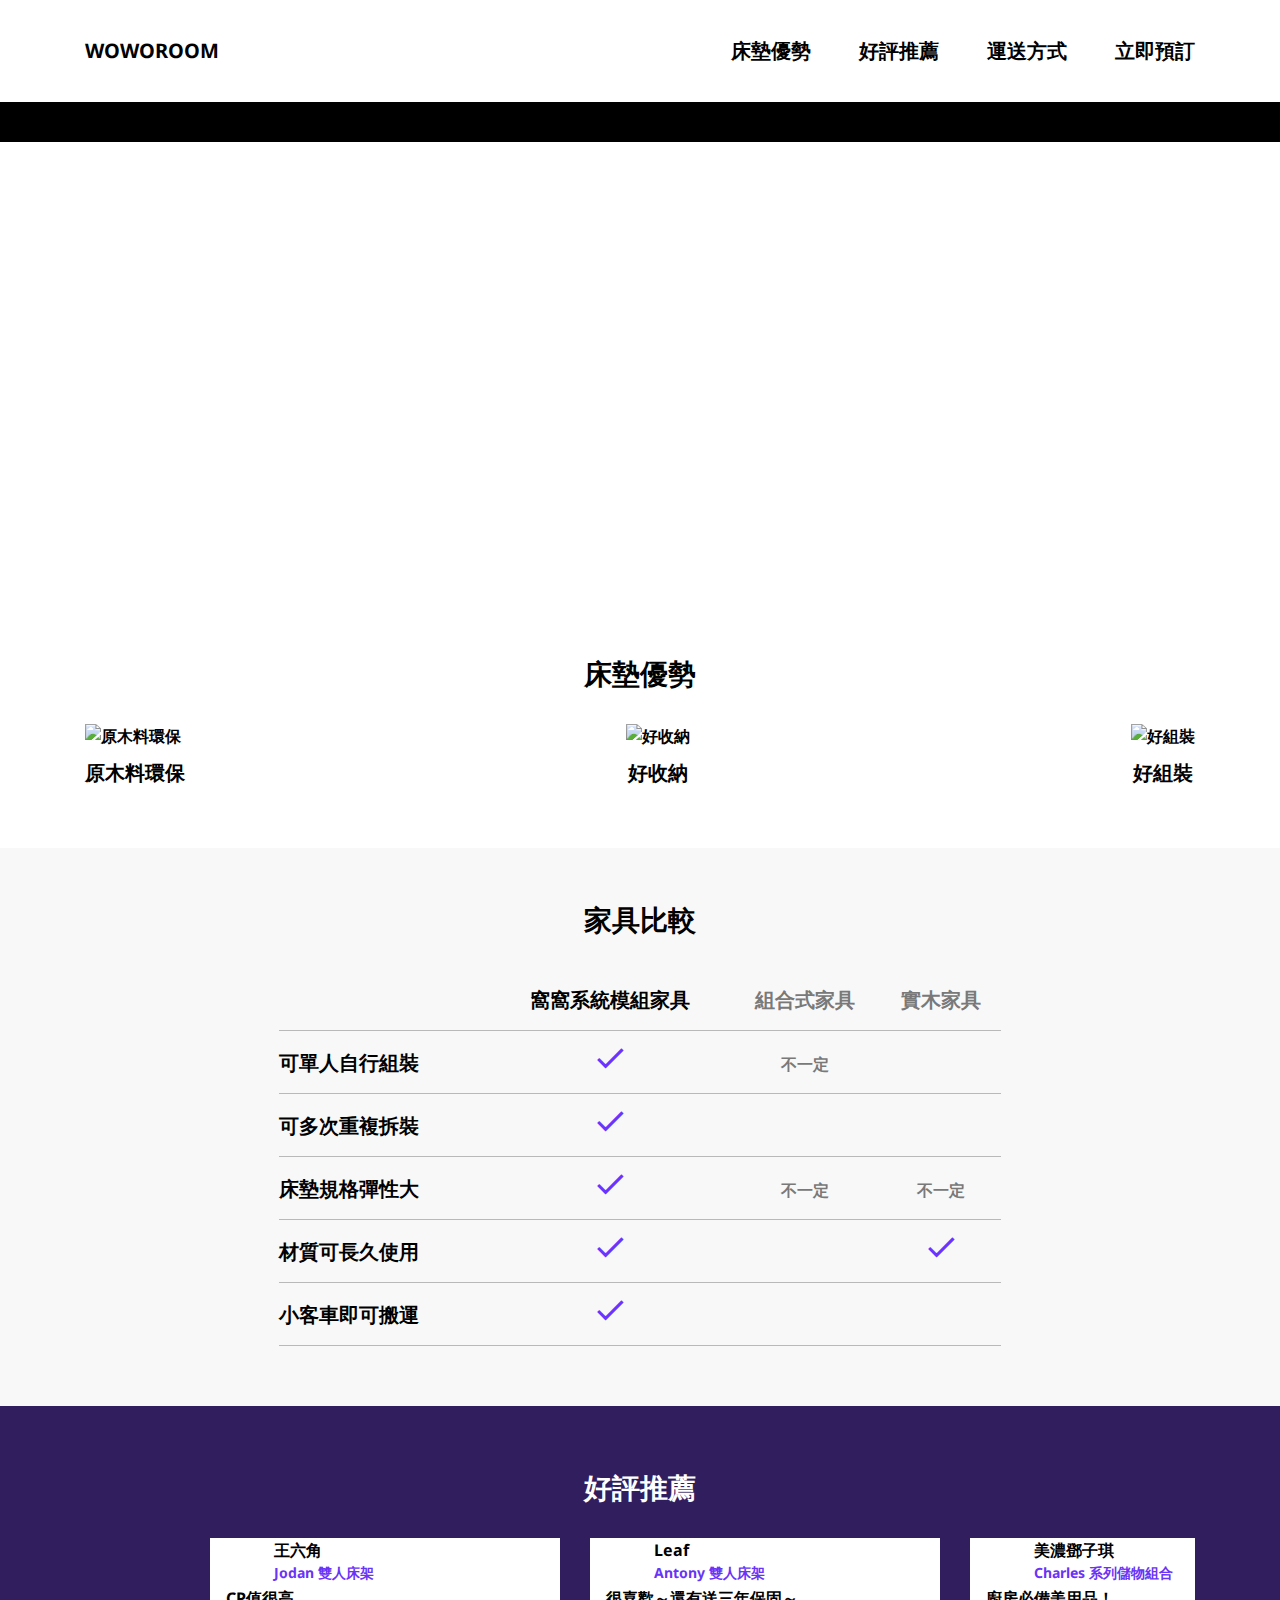
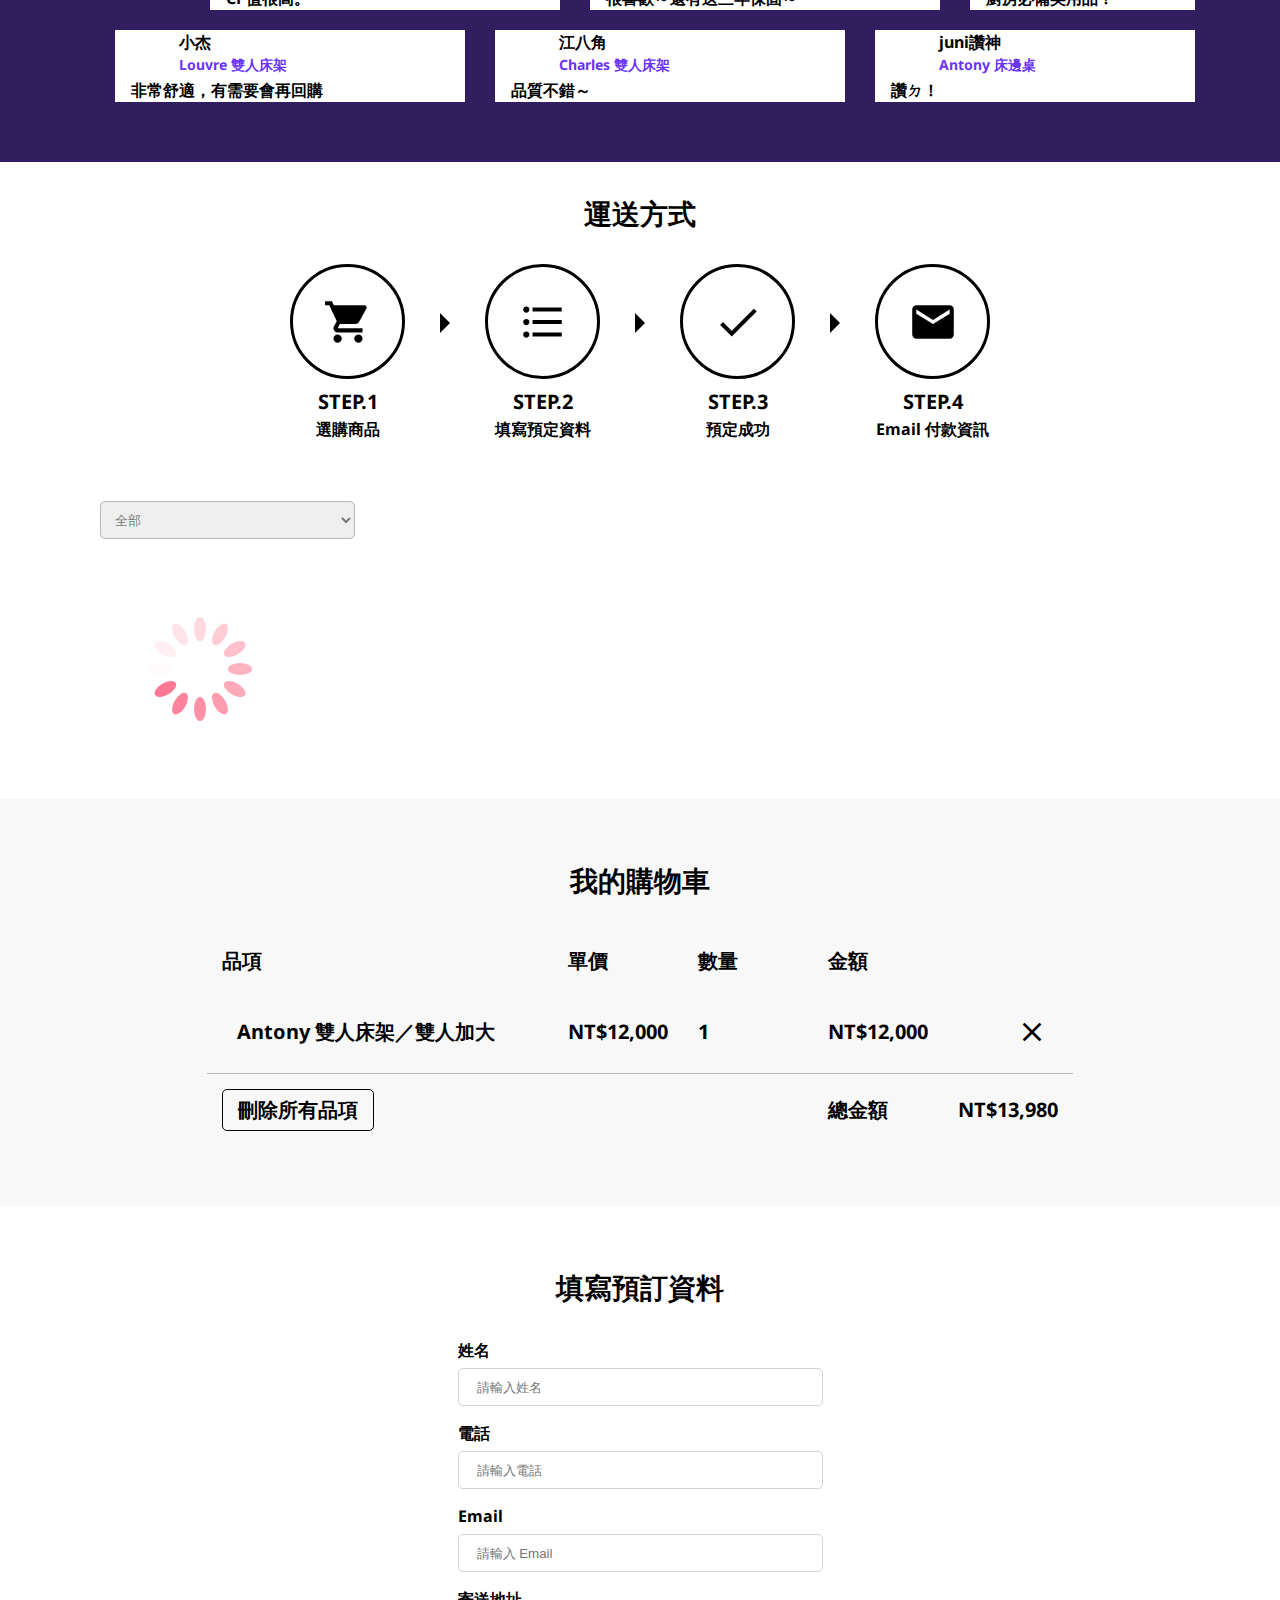
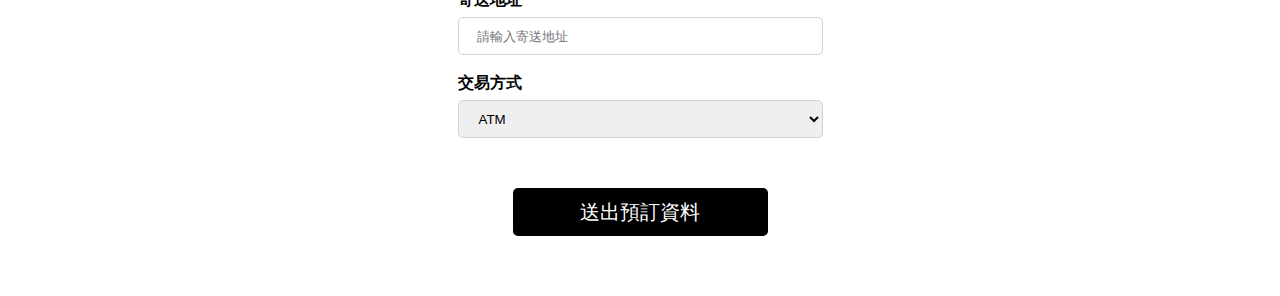
==== commit 1927a61c: "fix: all js pathname" ====
--- a/index.html
+++ b/index.html
@@ -3,6 +3,7 @@
   <head>
     <meta charset="UTF-8" />
     <meta name="viewport" content="width=device-width, initial-scale=1.0" />
+    <meta http-equiv="Permissions-Policy" content="interest-cohort=()" />
     <title>第8周前台練習</title>
     <link rel="preconnect" href="https://fonts.gstatic.com" />
     <link
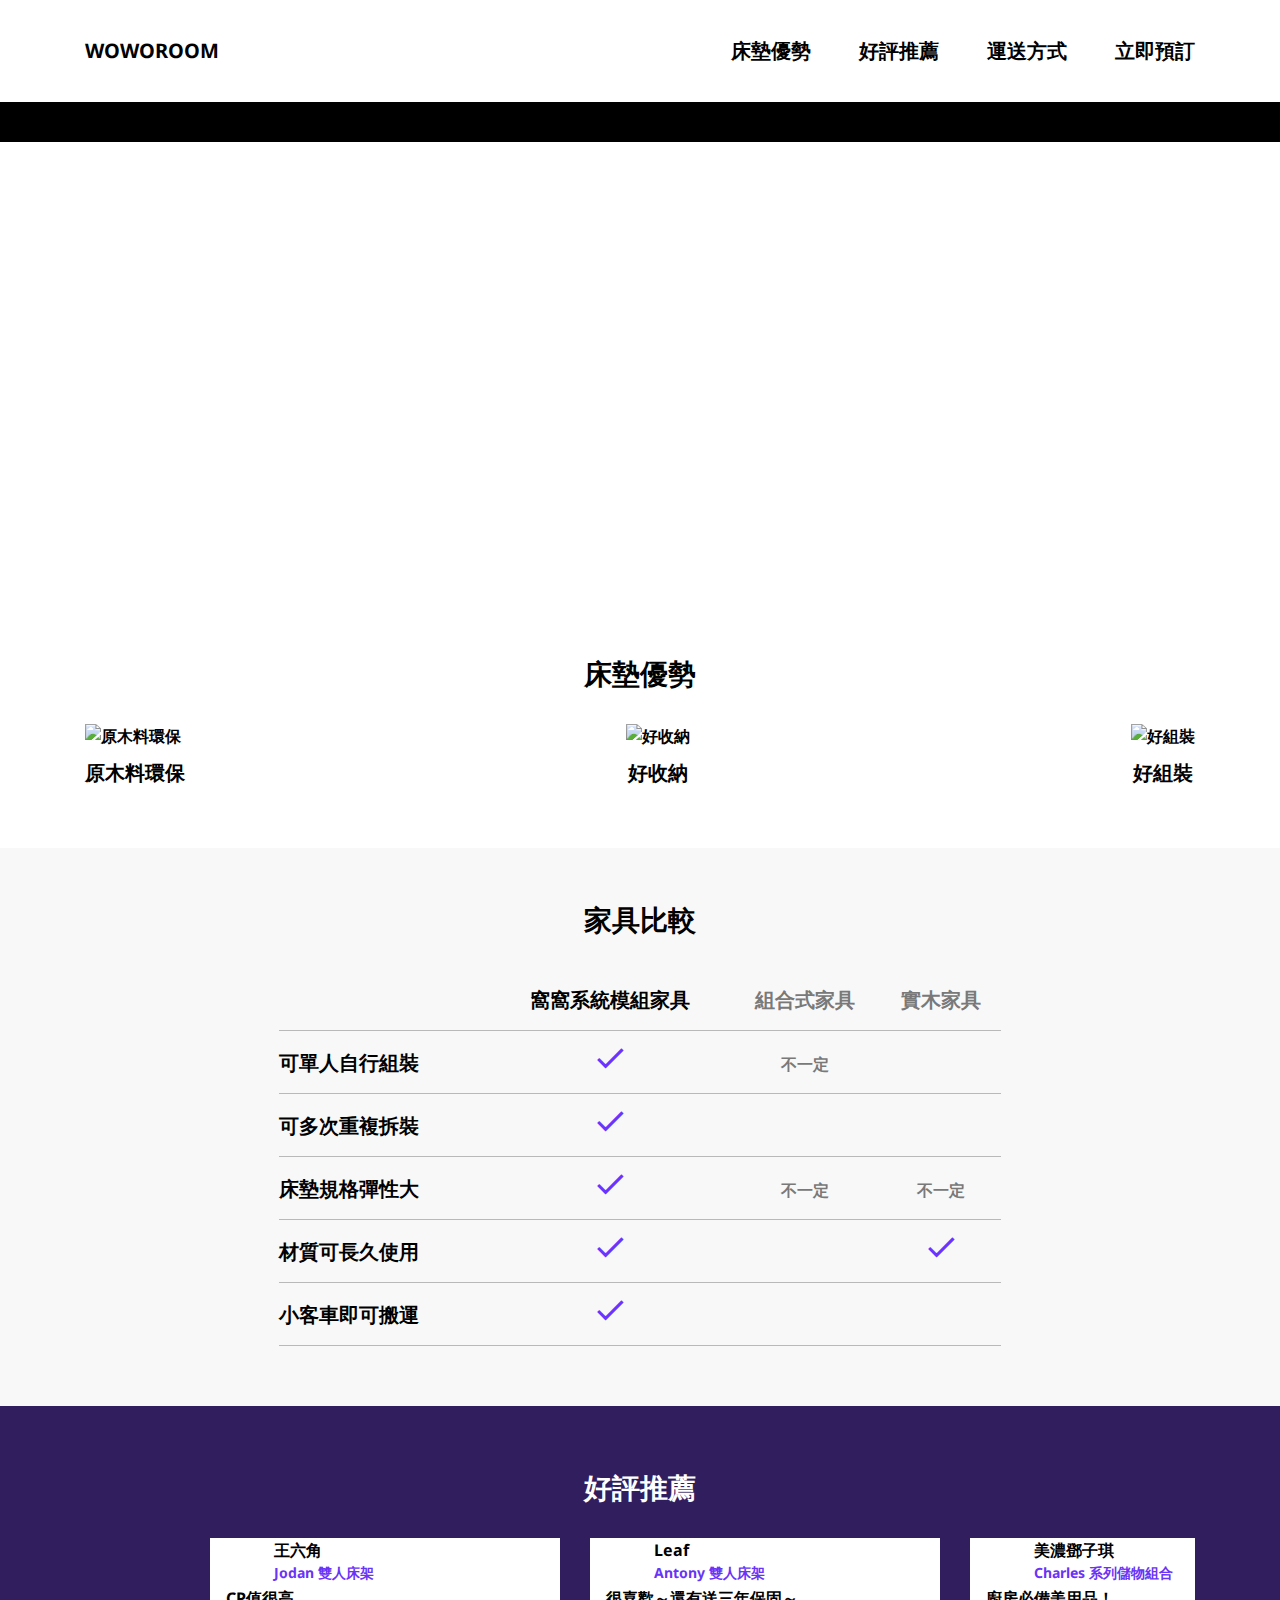
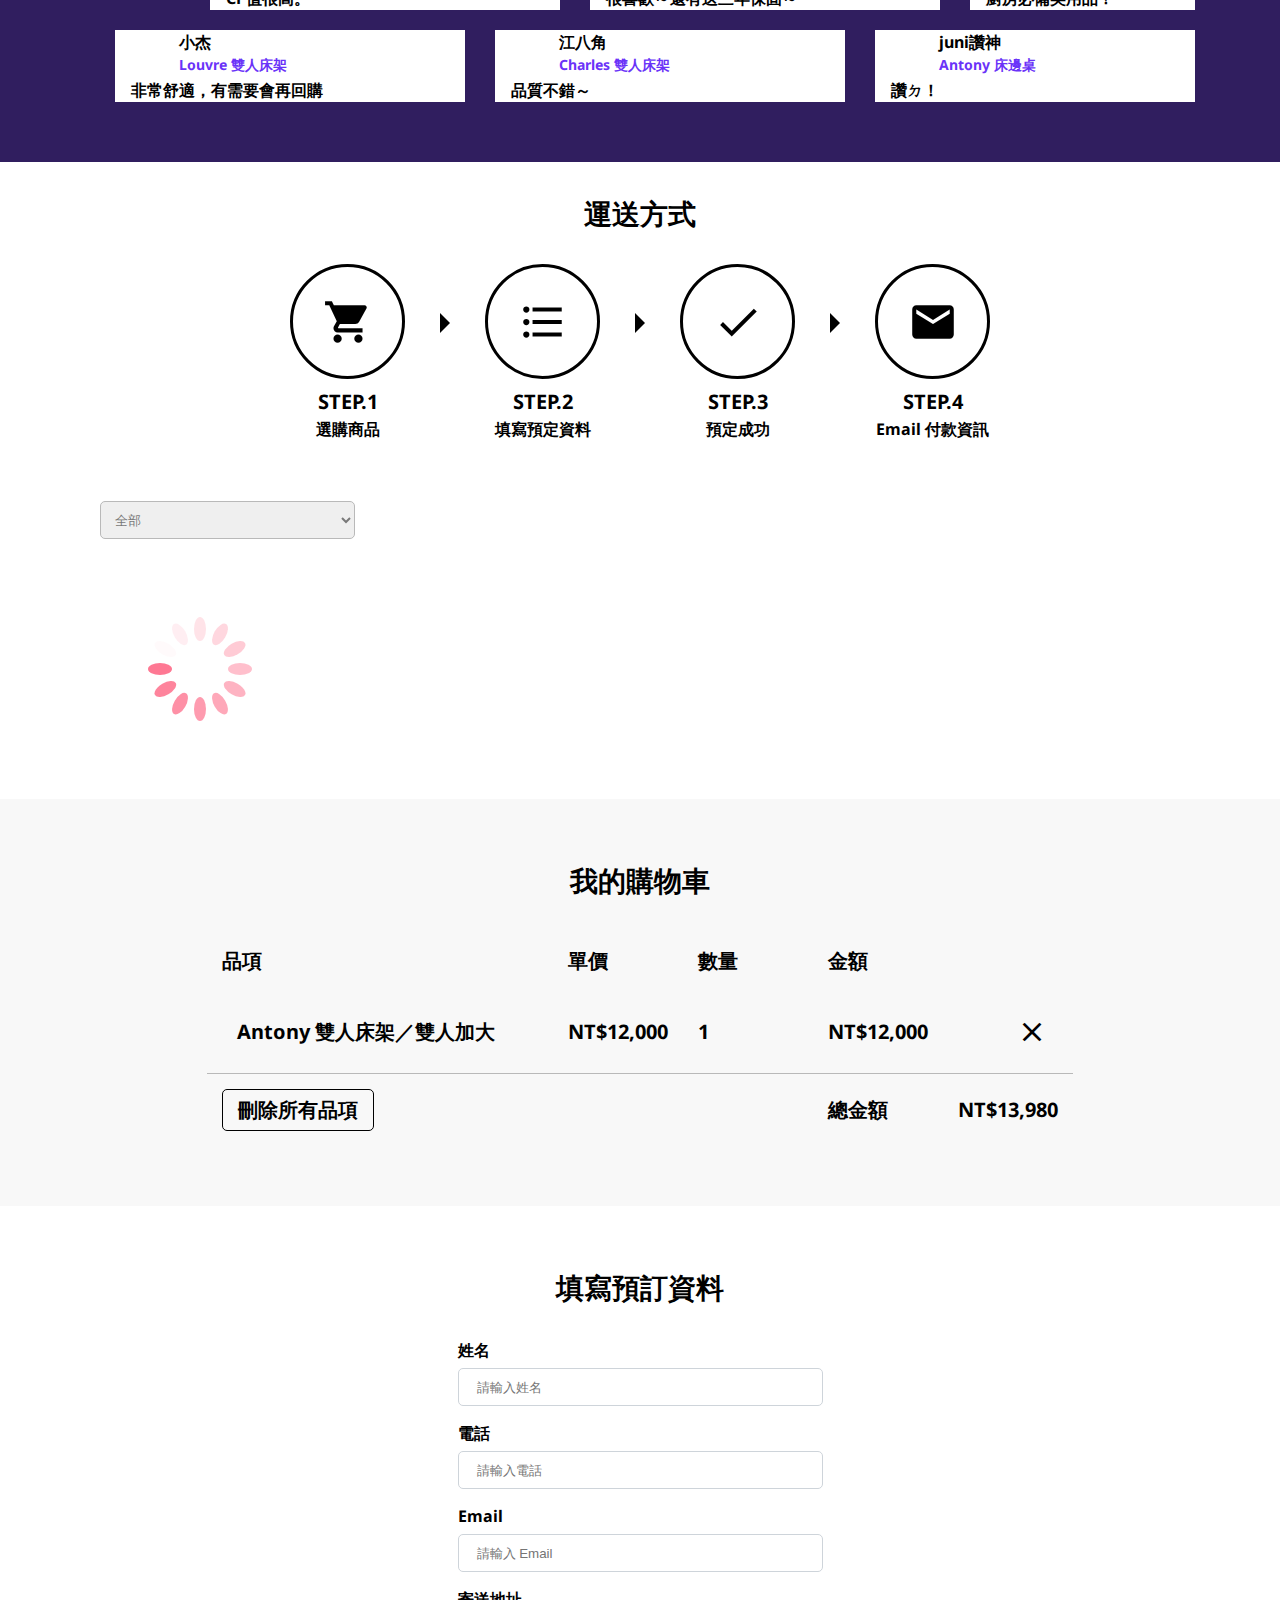
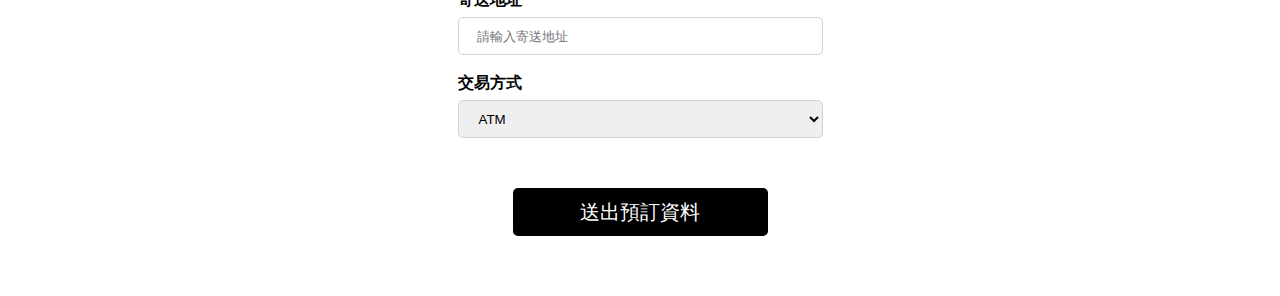
==== commit 648ce671: "feat: 新稱c3圖表, 更新alert元件" ====
--- a/index.html
+++ b/index.html
@@ -293,17 +293,7 @@
       </ul>
     </section>
     <section class="wrap productDisplay">
-      <div>
-        <div class="alert alert-success d-none" role="alert">
-          <p>A simple success alert—check it out!</p>
-          <meter class="cart-process" min="0" max="100" value="100">100</meter>
-        </div>
-
-        <div class="alert alert-danger d-none" role="alert">
-          <p>A simple warning alert—check it out!</p>
-          <meter class="cart-process" min="0" max="100" value="100">100</meter>
-        </div>
-      </div>
+      <div class="alert-info d-none"></div>
       <select name="" class="productSelect">
         <option value="全部" selected>全部</option>
         <option value="床架">床架</option>
--- a/css/all.css
+++ b/css/all.css
@@ -932,9 +932,12 @@
 }
 
 .alert {
-  position: fixed;
   padding: 1rem 1rem;
   margin-bottom: 1rem;
+}
+
+.alert-info {
+  position: fixed;
   border: 1px solid transparent;
   border-radius: 0.25rem;
   top: 2rem;
@@ -948,6 +951,12 @@
   text-align: center;
 }
 
+.alert-wait {
+  color: #055160;
+  background-color: #cff4fc;
+  border-color: #b6effb;
+}
+
 .alert-success {
   color: #0f5132;
   background-color: #d1e7dd;
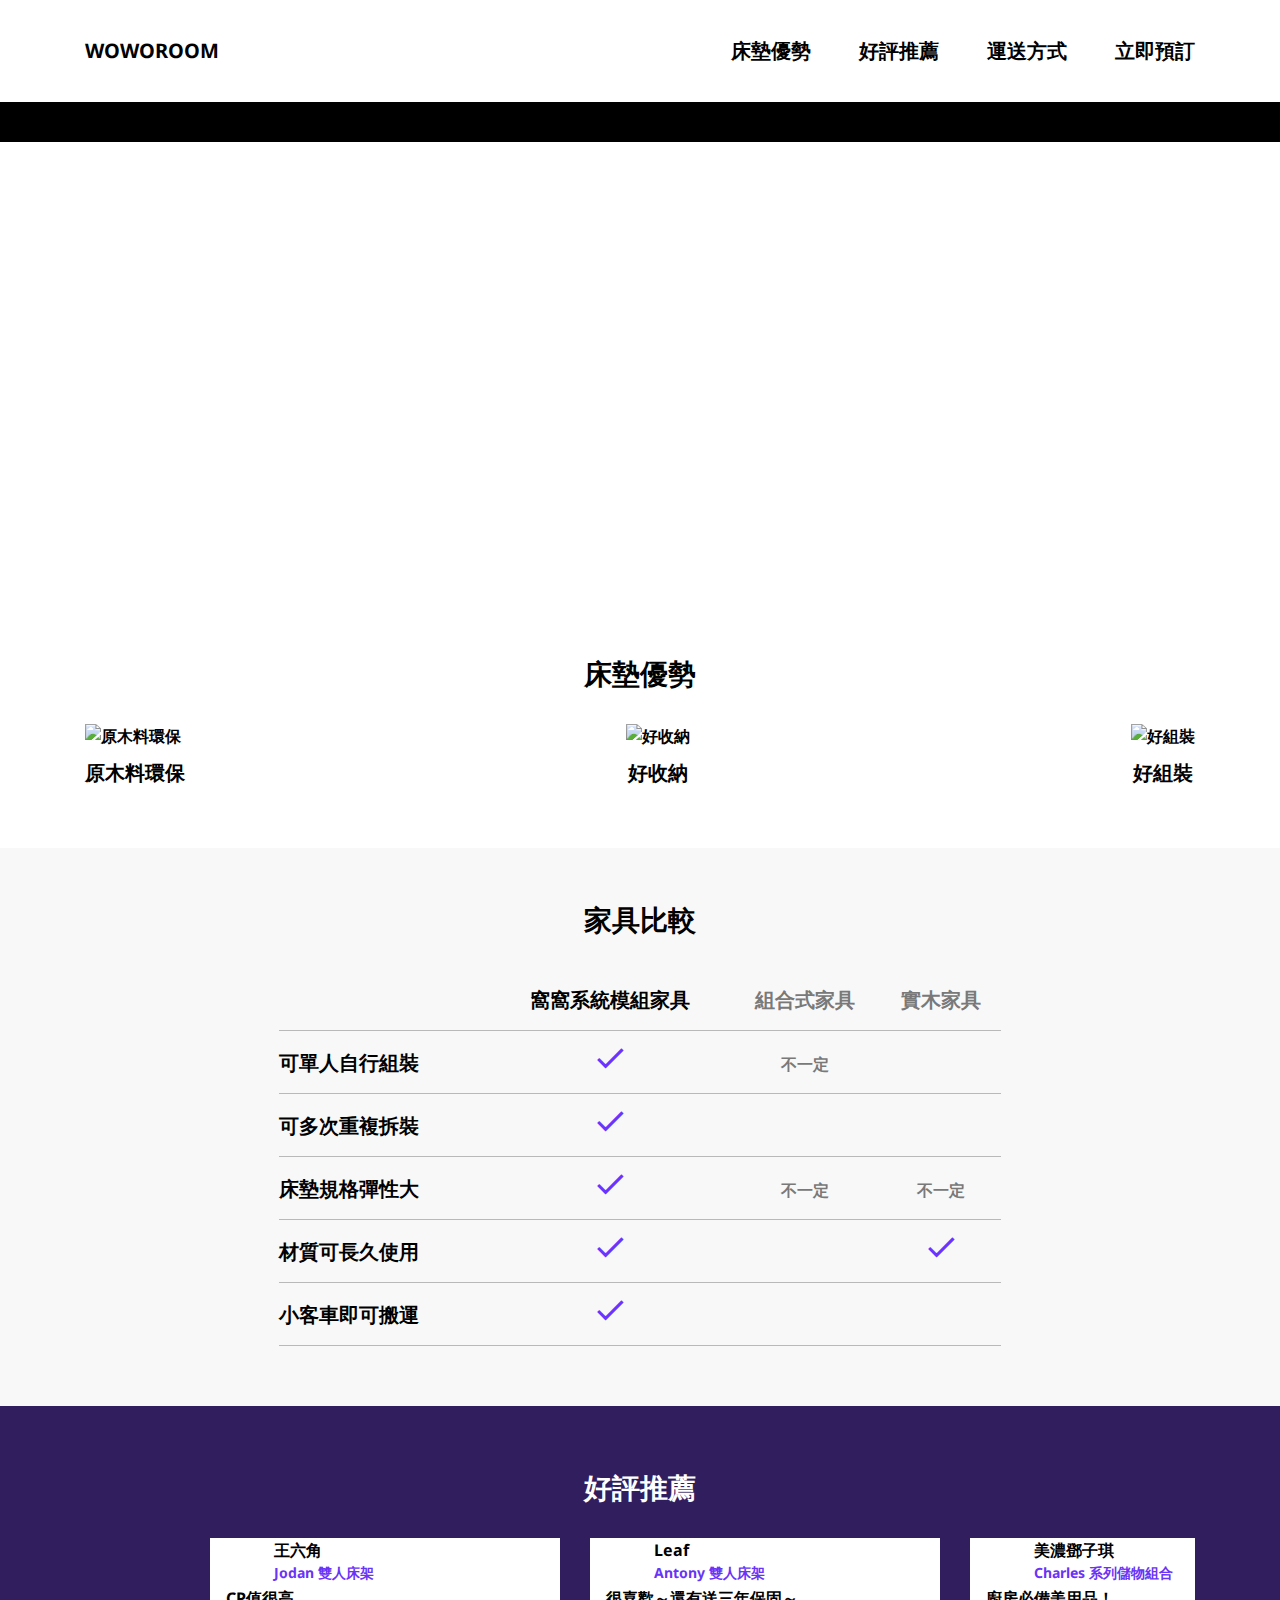
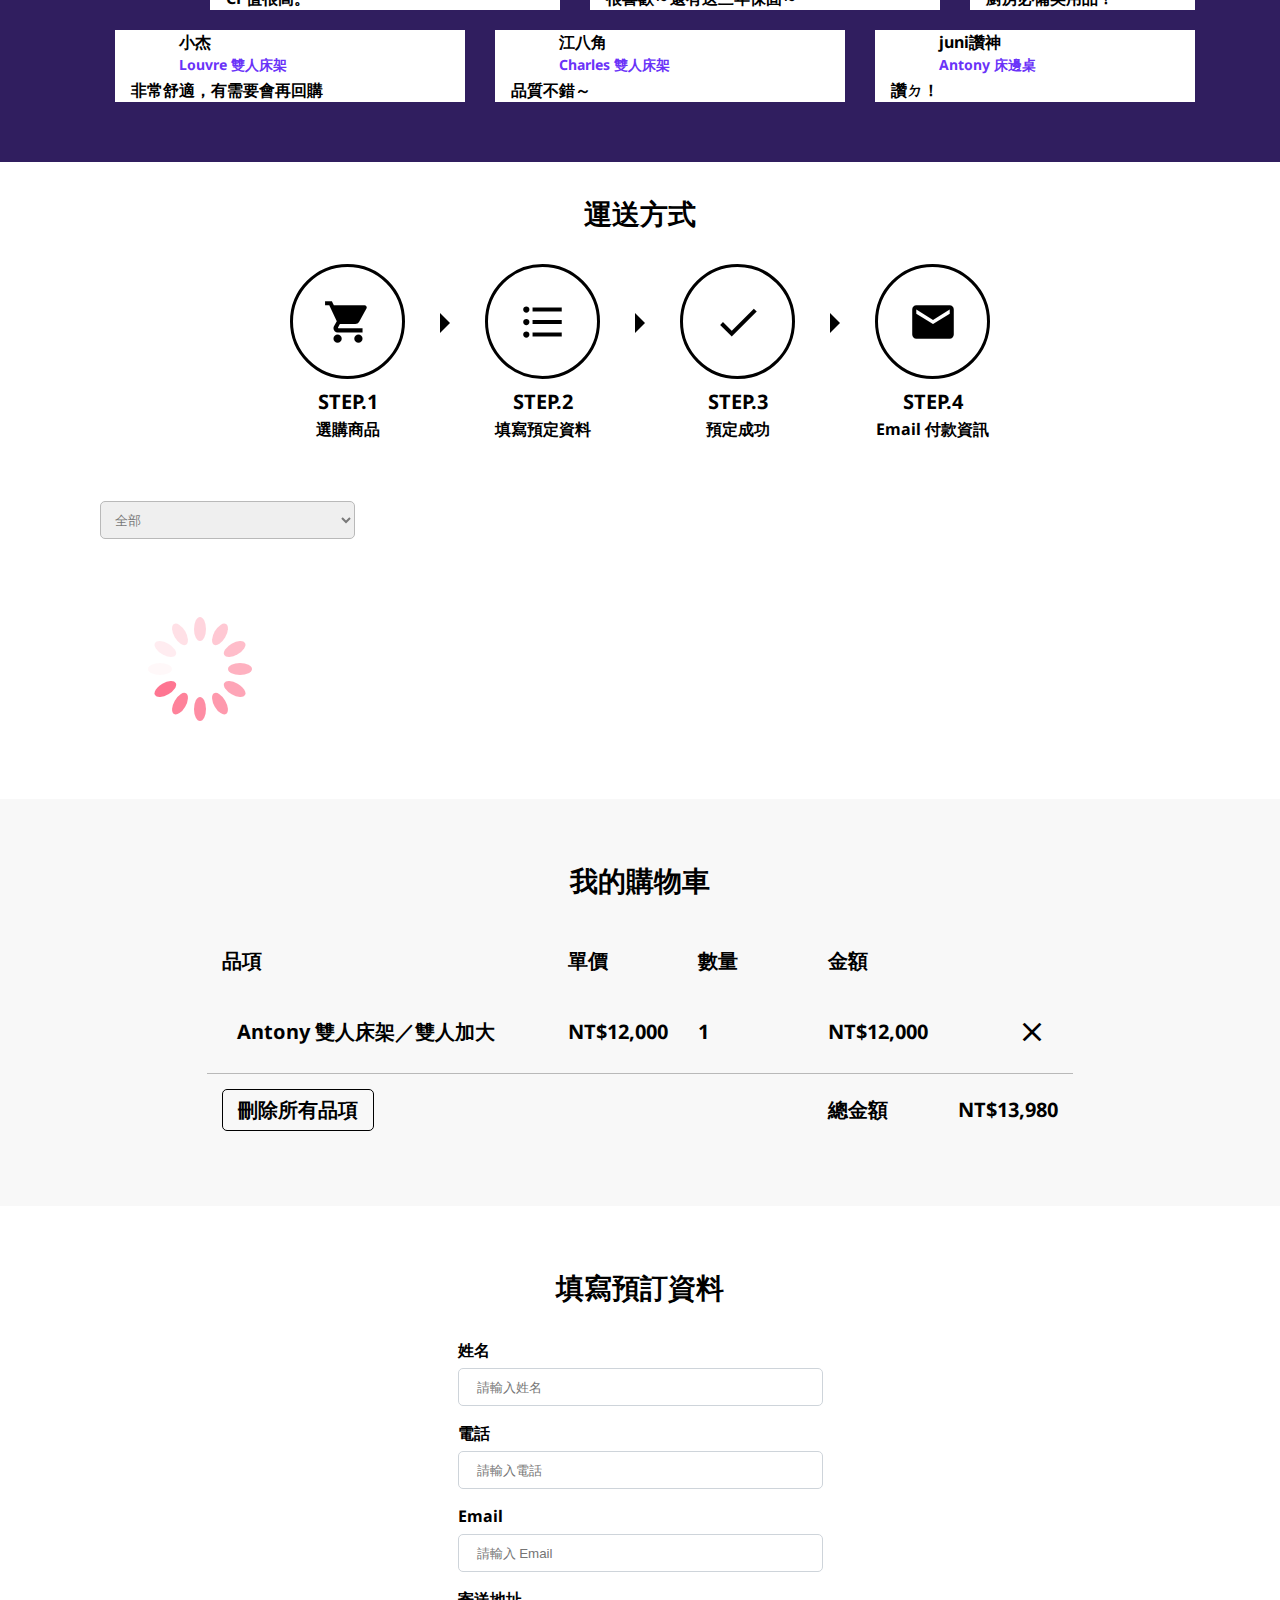
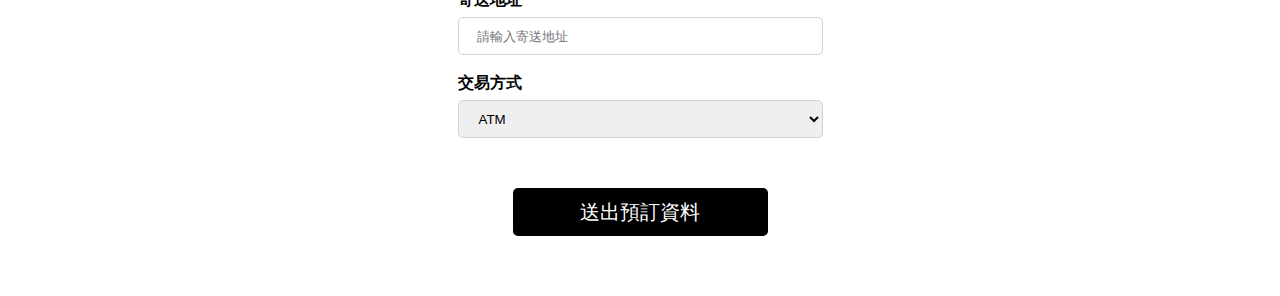
==== commit 0269812a: "fix: 增加loading和禁用按鈕防止連續使用API" ====
--- a/index.html
+++ b/index.html
@@ -294,6 +294,263 @@
     </section>
     <section class="wrap productDisplay">
       <div class="alert-info d-none"></div>
+      <div class="loading d-none">
+        <div class="loading-window">
+          <p>請稍後...</p>
+          <div>
+            <svg
+              xmlns="http://www.w3.org/2000/svg"
+              xmlns:xlink="http://www.w3.org/1999/xlink"
+              style="margin: auto; background: #cff4fc; display: block"
+              width="200px"
+              height="200px"
+              viewBox="0 0 100 100"
+              preserveAspectRatio="xMidYMid"
+            >
+              <g transform="rotate(0 50 50)">
+                <rect
+                  x="47"
+                  y="24"
+                  rx="3"
+                  ry="6"
+                  width="6"
+                  height="12"
+                  fill="#fe718d"
+                >
+                  <animate
+                    attributeName="opacity"
+                    values="1;0"
+                    keyTimes="0;1"
+                    dur="1s"
+                    begin="-0.9166666666666666s"
+                    repeatCount="indefinite"
+                  ></animate>
+                </rect>
+              </g>
+              <g transform="rotate(30 50 50)">
+                <rect
+                  x="47"
+                  y="24"
+                  rx="3"
+                  ry="6"
+                  width="6"
+                  height="12"
+                  fill="#fe718d"
+                >
+                  <animate
+                    attributeName="opacity"
+                    values="1;0"
+                    keyTimes="0;1"
+                    dur="1s"
+                    begin="-0.8333333333333334s"
+                    repeatCount="indefinite"
+                  ></animate>
+                </rect>
+              </g>
+              <g transform="rotate(60 50 50)">
+                <rect
+                  x="47"
+                  y="24"
+                  rx="3"
+                  ry="6"
+                  width="6"
+                  height="12"
+                  fill="#fe718d"
+                >
+                  <animate
+                    attributeName="opacity"
+                    values="1;0"
+                    keyTimes="0;1"
+                    dur="1s"
+                    begin="-0.75s"
+                    repeatCount="indefinite"
+                  ></animate>
+                </rect>
+              </g>
+              <g transform="rotate(90 50 50)">
+                <rect
+                  x="47"
+                  y="24"
+                  rx="3"
+                  ry="6"
+                  width="6"
+                  height="12"
+                  fill="#fe718d"
+                >
+                  <animate
+                    attributeName="opacity"
+                    values="1;0"
+                    keyTimes="0;1"
+                    dur="1s"
+                    begin="-0.6666666666666666s"
+                    repeatCount="indefinite"
+                  ></animate>
+                </rect>
+              </g>
+              <g transform="rotate(120 50 50)">
+                <rect
+                  x="47"
+                  y="24"
+                  rx="3"
+                  ry="6"
+                  width="6"
+                  height="12"
+                  fill="#fe718d"
+                >
+                  <animate
+                    attributeName="opacity"
+                    values="1;0"
+                    keyTimes="0;1"
+                    dur="1s"
+                    begin="-0.5833333333333334s"
+                    repeatCount="indefinite"
+                  ></animate>
+                </rect>
+              </g>
+              <g transform="rotate(150 50 50)">
+                <rect
+                  x="47"
+                  y="24"
+                  rx="3"
+                  ry="6"
+                  width="6"
+                  height="12"
+                  fill="#fe718d"
+                >
+                  <animate
+                    attributeName="opacity"
+                    values="1;0"
+                    keyTimes="0;1"
+                    dur="1s"
+                    begin="-0.5s"
+                    repeatCount="indefinite"
+                  ></animate>
+                </rect>
+              </g>
+              <g transform="rotate(180 50 50)">
+                <rect
+                  x="47"
+                  y="24"
+                  rx="3"
+                  ry="6"
+                  width="6"
+                  height="12"
+                  fill="#fe718d"
+                >
+                  <animate
+                    attributeName="opacity"
+                    values="1;0"
+                    keyTimes="0;1"
+                    dur="1s"
+                    begin="-0.4166666666666667s"
+                    repeatCount="indefinite"
+                  ></animate>
+                </rect>
+              </g>
+              <g transform="rotate(210 50 50)">
+                <rect
+                  x="47"
+                  y="24"
+                  rx="3"
+                  ry="6"
+                  width="6"
+                  height="12"
+                  fill="#fe718d"
+                >
+                  <animate
+                    attributeName="opacity"
+                    values="1;0"
+                    keyTimes="0;1"
+                    dur="1s"
+                    begin="-0.3333333333333333s"
+                    repeatCount="indefinite"
+                  ></animate>
+                </rect>
+              </g>
+              <g transform="rotate(240 50 50)">
+                <rect
+                  x="47"
+                  y="24"
+                  rx="3"
+                  ry="6"
+                  width="6"
+                  height="12"
+                  fill="#fe718d"
+                >
+                  <animate
+                    attributeName="opacity"
+                    values="1;0"
+                    keyTimes="0;1"
+                    dur="1s"
+                    begin="-0.25s"
+                    repeatCount="indefinite"
+                  ></animate>
+                </rect>
+              </g>
+              <g transform="rotate(270 50 50)">
+                <rect
+                  x="47"
+                  y="24"
+                  rx="3"
+                  ry="6"
+                  width="6"
+                  height="12"
+                  fill="#fe718d"
+                >
+                  <animate
+                    attributeName="opacity"
+                    values="1;0"
+                    keyTimes="0;1"
+                    dur="1s"
+                    begin="-0.16666666666666666s"
+                    repeatCount="indefinite"
+                  ></animate>
+                </rect>
+              </g>
+              <g transform="rotate(300 50 50)">
+                <rect
+                  x="47"
+                  y="24"
+                  rx="3"
+                  ry="6"
+                  width="6"
+                  height="12"
+                  fill="#fe718d"
+                >
+                  <animate
+                    attributeName="opacity"
+                    values="1;0"
+                    keyTimes="0;1"
+                    dur="1s"
+                    begin="-0.08333333333333333s"
+                    repeatCount="indefinite"
+                  ></animate>
+                </rect>
+              </g>
+              <g transform="rotate(330 50 50)">
+                <rect
+                  x="47"
+                  y="24"
+                  rx="3"
+                  ry="6"
+                  width="6"
+                  height="12"
+                  fill="#fe718d"
+                >
+                  <animate
+                    attributeName="opacity"
+                    values="1;0"
+                    keyTimes="0;1"
+                    dur="1s"
+                    begin="0s"
+                    repeatCount="indefinite"
+                  ></animate>
+                </rect>
+              </g>
+            </svg>
+          </div>
+        </div>
+      </div>
       <select name="" class="productSelect">
         <option value="全部" selected>全部</option>
         <option value="床架">床架</option>
--- a/css/all.css
+++ b/css/all.css
@@ -835,6 +835,12 @@
   border-radius: 5px;
 }
 
+.orderInfo-btn:disabled {
+  opacity: 0.45;
+  pointer-events: none;
+  cursor: default;
+}
+
 .orderInfo-btn:hover {
   background-color: #301e5f;
 }
@@ -951,10 +957,42 @@
   text-align: center;
 }
 
-.alert-wait {
+.loading {
+  position: fixed;
+  top: 0;
+  left: 0;
+  z-index: 100;
+  width: 100%;
+  height: 100%;
+  display: flex;
+  justify-content: center;
+  align-items: center;
+}
+
+.loading::after {
+  content: "";
+  display: block;
+  position: absolute;
+  top: 0;
+  left: 0;
+  width: 100%;
+  height: 100%;
+  background-color: #eee;
+  opacity: 0.5;
+  z-index: -1;
+}
+
+.loading-window {
   color: #055160;
   background-color: #cff4fc;
   border-color: #b6effb;
+  width: 80%;
+  padding: 1.5rem;
+}
+
+.loading-window p {
+  text-align: center;
+  font-size: 1.5rem;
 }
 
 .alert-success {
@@ -969,6 +1007,12 @@
   border-color: #f5c2c7;
 }
 
+a.disabled {
+  opacity: 0.45;
+  pointer-events: none;
+  cursor: default;
+}
+
 .d-none {
   display: none;
 }
